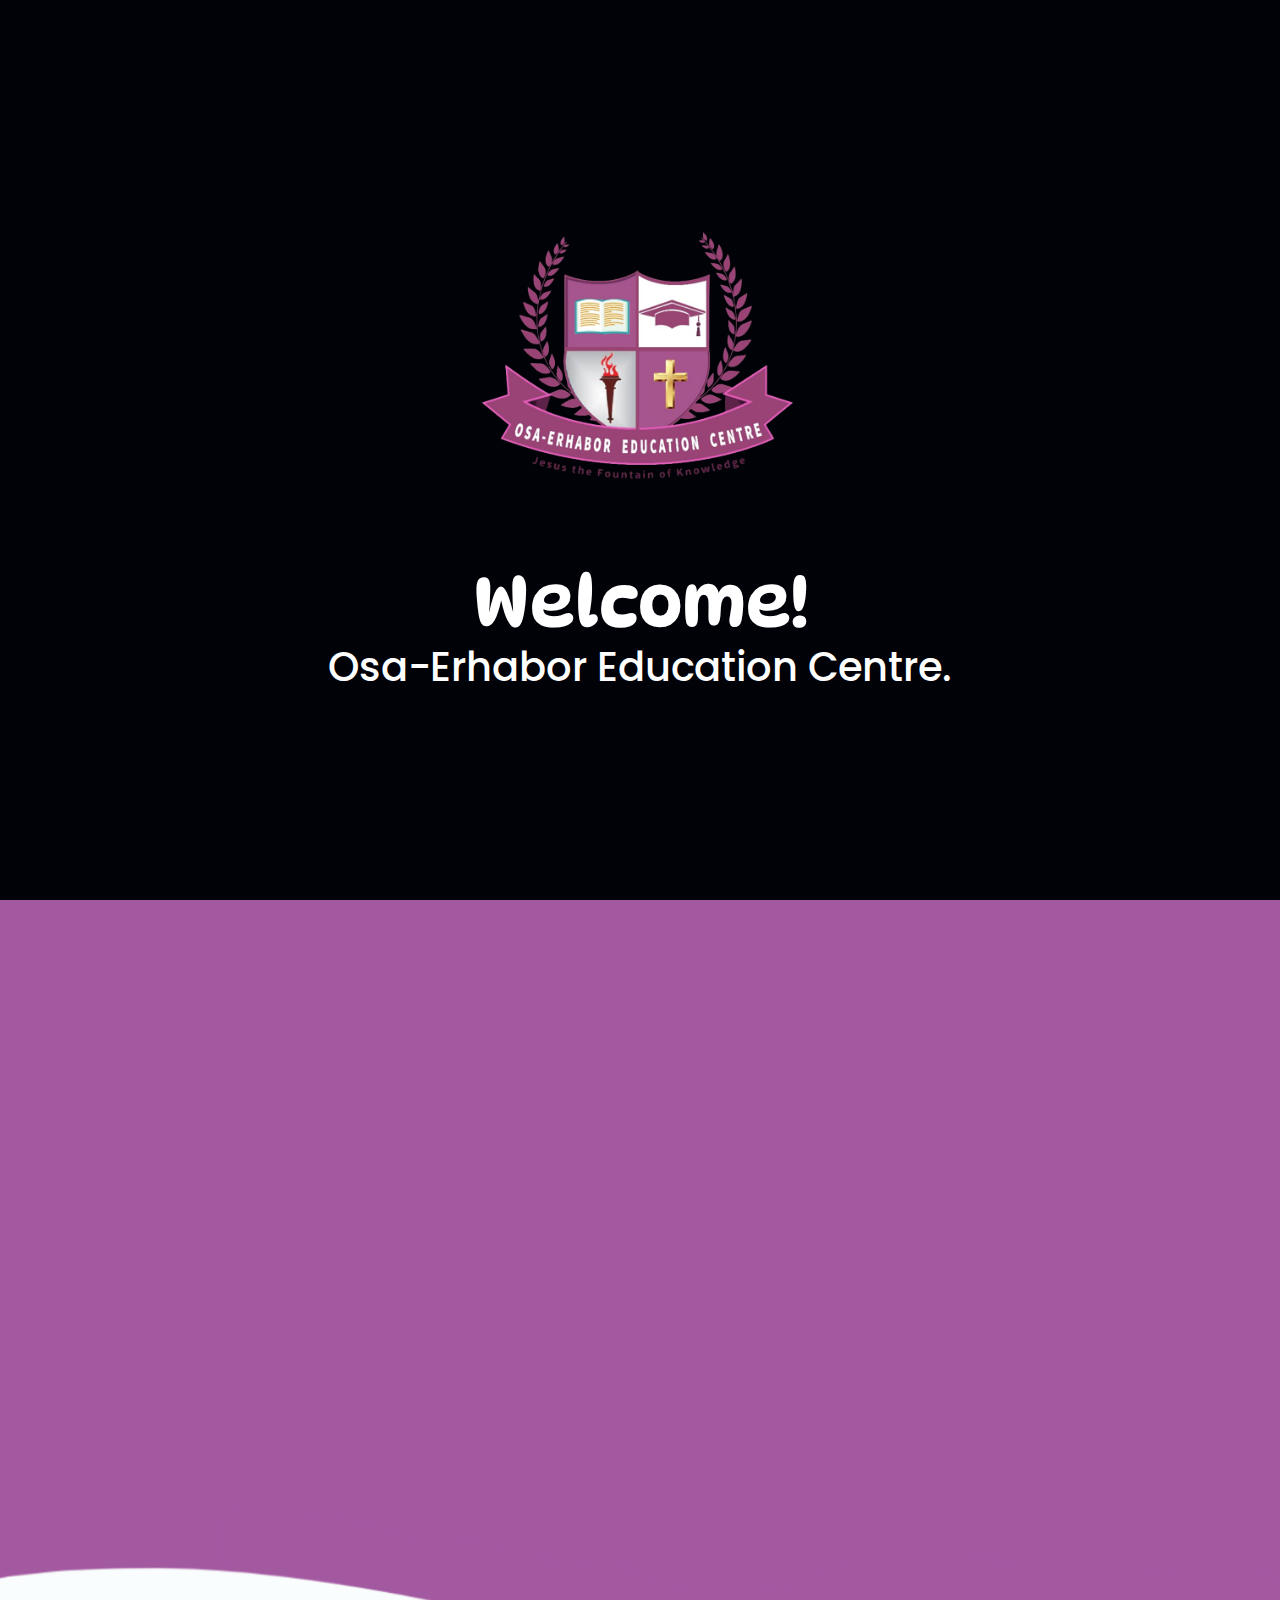
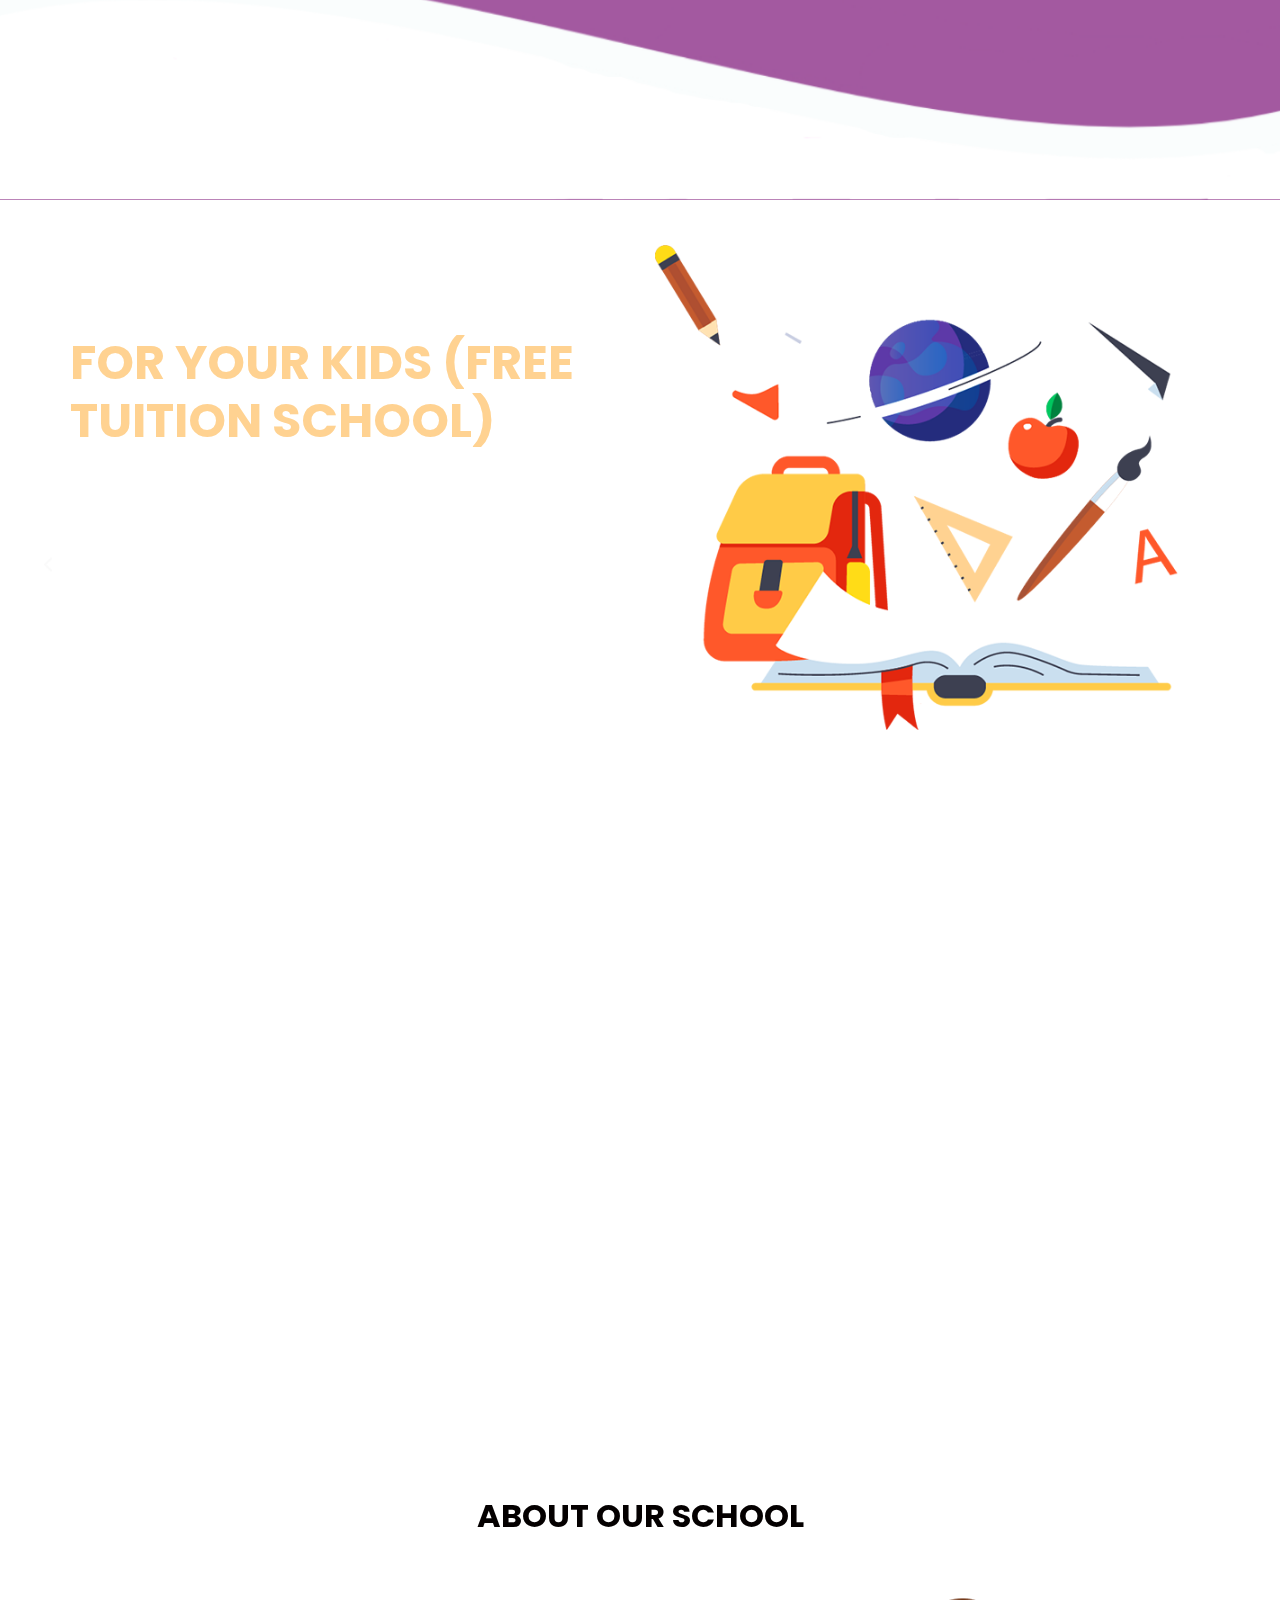
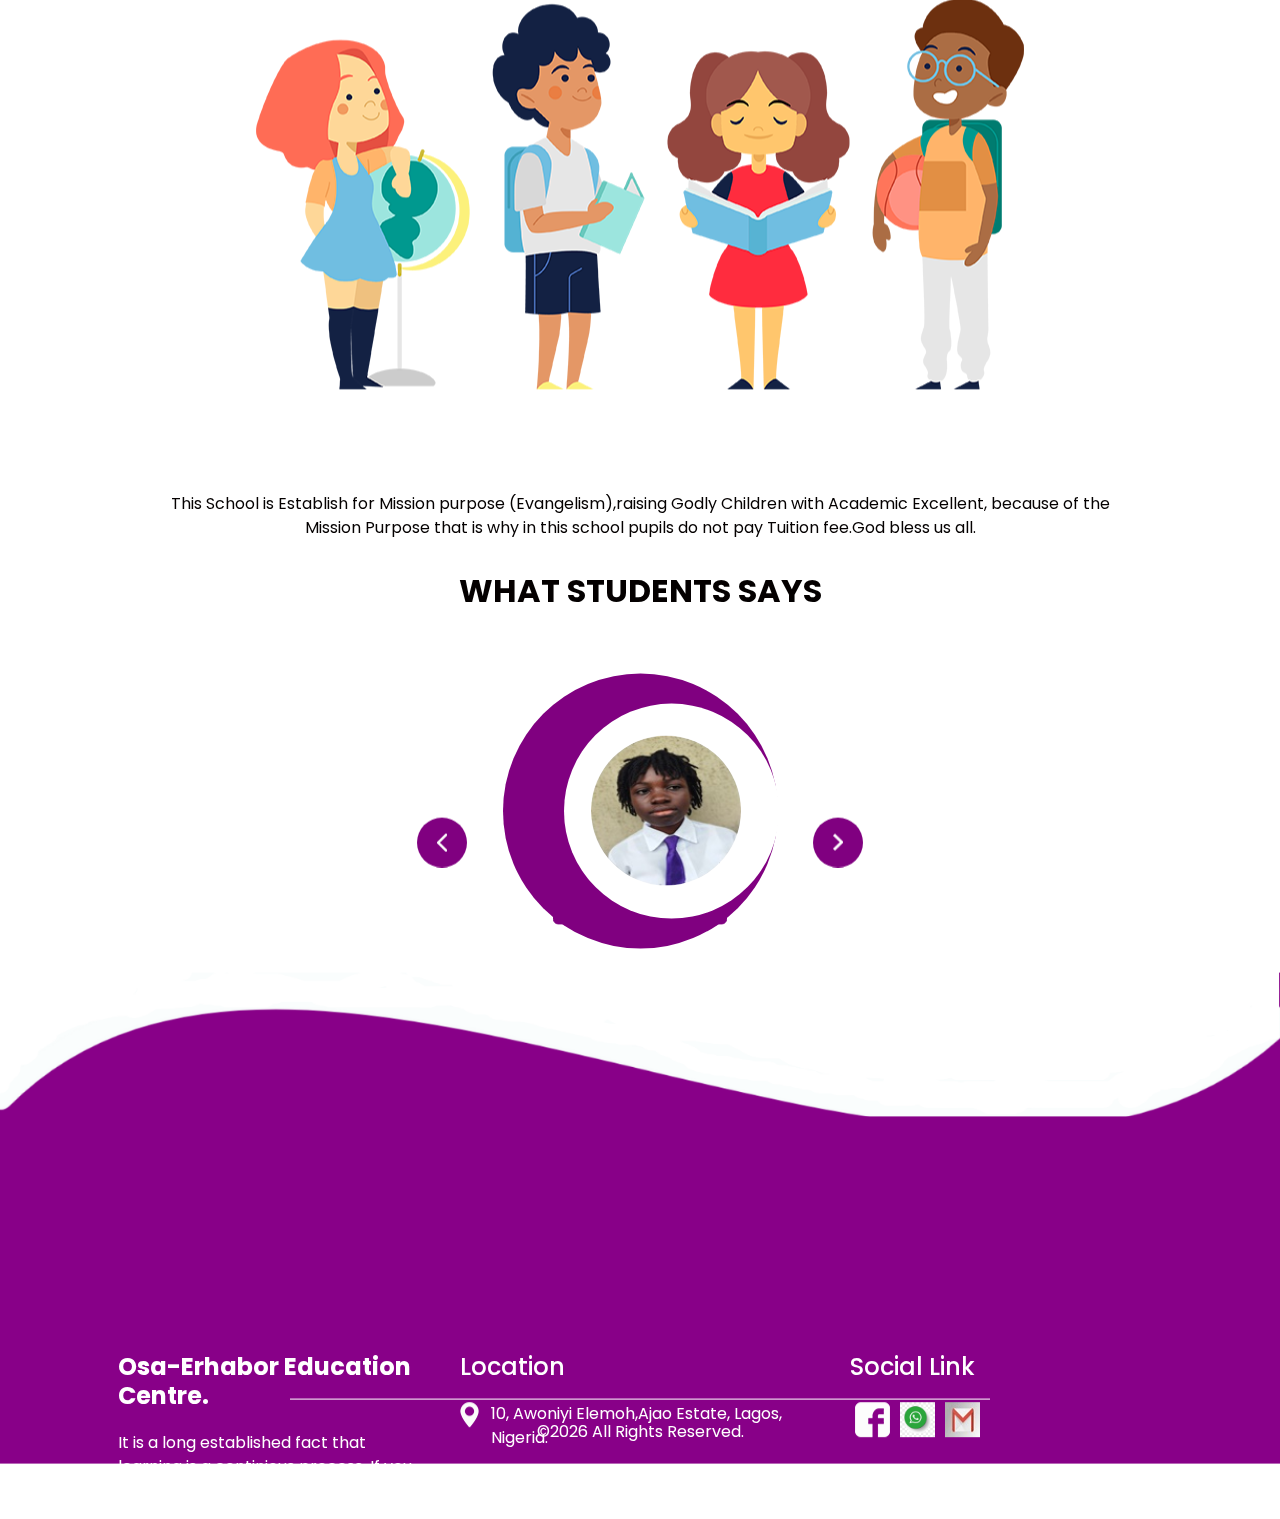
==== index.html @ 5a65264f "changed text in student section" ====
<!DOCTYPE html>
<html>

<head>
  <!-- Basic -->
  <meta charset="utf-8" />
  <meta http-equiv="X-UA-Compatible" content="IE=edge" />
  <!-- Mobile Metas -->
  <meta name="viewport" content="width=device-width, initial-scale=1, shrink-to-fit=no" />
  <!-- Site Metas -->
  <meta name="keywords" content="" />
  <meta name="description" content="" />
  <meta name="author" content="" />

  <link rel="apple-touch-icon" sizes="180x180" href="./images/favicon_io/apple-touch-icon.png">
<link rel="icon" type="image/png" sizes="32x32" href="./images/favicon_io/favicon-32x32.png">
<link rel="icon" type="image/png" sizes="16x16" href="./images/favicon_io/favicon-16x16.png">
<link rel="manifest" href="/site.webmanifest">
  <title>Osa-Erhabor Education Centre</title>

  <!-- slider stylesheet -->
  <link rel="stylesheet" type="text/css" href="https://cdnjs.cloudflare.com/ajax/libs/OwlCarousel2/2.1.3/assets/owl.carousel.min.css" />

  <!-- bootstrap core css -->
  <link rel="stylesheet" type="text/css" href="css/bootstrap.css" />

  <!-- fonts style -->
  <link href="https://fonts.googleapis.com/css?family=Baloo+Chettan|Dosis:400,600,700|Poppins:400,600,700&display=swap" rel="stylesheet" />
  <!-- Custom styles for this template -->
  <link href="css/style.css" rel="stylesheet" />
  <!-- responsive style -->
  <link href="css/responsive.css" rel="stylesheet" />
  <!-- Animate -->
  <link rel="stylesheet" href="https://unpkg.com/aos@next/dist/aos.css" />
</head>

<body>

  <div class="welcome" data-aos="slide-up" id="welcome">
    <div class="welcome-overlay"></div>
      <div class="welcome-message" id="welcome-message">
        <img src="./images/O.E.C logo-2.png" alt="">
        <h1 class="welcome-heading"><span class="greeting">Welcome!</span> <br> Osa-Erhabor Education Centre.</h1>
      </div>
  </div>

  <div class="hero_area">
    <!-- header section strats -->
    <header class="header_section">
      <div class="container-fluid" data-aos="fade-right">
        <nav class="navbar navbar-expand-lg custom_nav-container">
          <a class="navbar-brand" href="index.html">
            <span>
               <img src="./images/OEC.jpg" class="oec">
            </span>
          </a>
          <div class="custom_menu-btn">
            <button onclick="openNav()">
              <span class="s-1"> </span>
              <span class="s-2"> </span>
              <span class="s-3"> </span>
            </button>
          </div>
          <div id="myNav" class="overlay">
            <div class="overlay-content">
              <a href="index.html" class="active">Home</a>
              <a href="about.html">About</a>
            </div>
          </div>
      </div>
      </nav>
    </header>
    <!-- end header section -->
    <!-- slider section -->
    <section class=" slider_section position-relative" data-aos="slide-up">
      <div id="Customcarousel1" class="carousel slide" data-ride="carousel" >
        <div class="carousel-inner">
          <div class="carousel-item active">
            <div class="container">
              <div class="row">
                <div class="col-md-6 ">
                  <div class="detail-box">
                    <h2>
                      Best Education
                    </h2>
                    <h1>
                      For Your Kids (free tuition school) 
                    </h1>
                    <p>
                      We are rainbow in your child's cloud. Here <strong>Jesus</strong> is the fountain of knowledge.
                    </p>
                    
                  </div>
                </div>
                <div class="col-md-6">
                  <div class="img-box">
                    <img src="images/slider-img.png" alt="">
                  </div>
                </div>
              </div>
            </div>
          </div>
          <div class="carousel-item ">
            <div class="container">
              <div class="row">
                <div class="col-md-6 ">
                  <div class="detail-box">
                    <h2>
                      Best Education
                    </h2>
                    <h1>
                      For Your Kids (free tuition school)
                    </h1>
                    <p>
                      We are the best among the rest.
                    </p>
                    
                  </div>
                </div>
                <div class="col-md-6">
                  <div class="img-box">
                    <img src="images/slider-img.png" >
                  </div>
                </div>
              </div>
            </div>
          </div>
          <div class="carousel-item ">
            <div class="container">
              <div class="row">
                <div class="col-md-6 ">
                  <div class="detail-box">
                    <h2>
                      Best Education
                    </h2>
                    <h1>
                      For Your Kids (free tuition school)
                    </h1>
                    <p>
                      In O.E.C academic is excellent.
                    </p>
                   
                  </div>
                </div>
                <div class="col-md-6">
                  <div class="img-box">
                    <img src="images/slider-img.png" alt="">
                  </div>
                </div>
              </div>
            </div>
          </div>
        </div>
      </div>
      <a class="carousel-control-prev" href="#Customcarousel1" role="button" data-slide="prev">
        <span class="sr-only">Previous</span>
      </a>
      <a class="carousel-control-next" href="#Customcarousel1" role="button" data-slide="next">
        <span class="sr-only">Next</span>
      </a>
    </section>
    <!-- end slider section -->
  </div>



  <!-- about section -->

  <section class="about_section layout_padding" data-aos="slide-up">
    <div class="container">
      <div class="box">
        <div class="heading_container">
          <h2>
            <span>About Our School</span>
          </h2>
        </div>
        <div class="img-box">
          <img src="images/about-img.png" >
        </div>
        <div class="row">
          <div class="col-md-10 mx-auto">
            <p data-aos="slide-up" >
              This School is Establish for Mission purpose (Evangelism),raising Godly Children with Academic Excellent, because of the Mission Purpose that is why in this school pupils do not pay Tuition fee.God bless us all.  
            </p>
          </div>
        </div>

        <iframe width="590" height="355"  class="i" src="https://www.youtube.com/embed/ejNEt02prHM" title="YouTube video player" frameborder="0" allow="accelerometer; autoplay; clipboard-write; encrypted-media; gyroscope; picture-in-picture" allowfullscreen></iframe>

        <div class="btn-box">
          <a href="./readmore.html">
            Read More
          </a>
        </div>
      </div>
    </div>
  </section>
  <!-- end about section -->

  <!-- client section -->

  <section class="client_section layout_padding" data-aos="slide-up">
    <div class="container" >
      <div class="heading_container">
        <h2>
          What Students Says
        </h2>
      </div>
      <div id="carouselExample3Controls" class="carousel slide" data-ride="carousel" >
        <div class="carousel-inner">
          <div class="carousel-item active">
            <div class="box">
              <div class="img_container">
                <div class="img-box">
                  <div class="img_box-inner">
                    <img src="images/student-2.jpg" alt="">
                  </div>
                </div>
              </div>
              <div class="detail-box">
                <h5>
                  Shallom
                </h5>
                <h6>
                  Student
                </h6>
                <p>
                  The value that the school places on quality teachers and teaching is really great.
                </p>
              </div>
            </div>
          </div>
          <div class="carousel-item">
            <div class="box">
              <div class="img_container">
                <div class="img-box">
                  <div class="img_box-inner">
                    <img src="images/student-1.jpg" alt="">
                  </div>
                </div>
              </div>
              <div class="detail-box">
                <h5>
                  Ebenezer
                </h5>
                <h6>
                  Student
                </h6>
                <p>
                  O.E.C has a strong culture of discipline.
                </p>
              </div>
            </div>
          </div>
        
        </div>
        <a class="carousel-control-prev" href="#carouselExample3Controls" role="button" data-slide="prev">
          <span class="carousel-control-prev-icon" aria-hidden="true"></span>
          <span class="sr-only">Previous</span>
        </a>
        <a class="carousel-control-next" href="#carouselExample3Controls" role="button" data-slide="next">
          <span class="carousel-control-next-icon" aria-hidden="true"></span>
          <span class="sr-only">Next</span>
        </a>
      </div>

    </div>
  </section>


  <!-- end client section -->

  <div class="footer_bg" data-aos="slide-up">

    
    <!-- info section -->
    <section class="info_section layout_padding-top layout_padding2-bottom">
      <div class="container" data-aos="slide-up">
        <div class="row">
          <div class="col-md-6 col-lg-4">
            <div class="info_links pl-lg-5">
              <h4 class="font-weight-bold">
                Osa-Erhabor Education Centre.
              </h4>
              <p>
                It is a long established fact that learning is a continious process, If you can, You should.
              </p>
            </div>
          </div>
          <div class="col-md-6 col-lg-4">
            <div class="info_contact">
              <h4>
                Location
              </h4>
              <div>
                <img src="images/location.png" alt="" />
                <a href="https://www.google.com/maps/dir//10+Awoniyi+Elemo+St,+Ajao+Estate+102214,+Lagos/@6.5501593,3.3287544,17z/data=!4m8!4m7!1m0!1m5!1m1!1s0x103b8e0dc99f800f:0xce7639438386465c!2m2!1d3.3309431!2d6.5501593?hl=en" target="_blank" rel="noopener noreferrer">
                <p>
                  10, Awoniyi Elemoh,Ajao Estate, Lagos, Nigeria.
                </p>
                </a>
              </div>
            
            </div>
          </div>

          <div class="col-md-6 col-lg-4">
            <div class="info_social">
              <h4>
                Social Link
              </h4>
              <div class="social_container">
                <div >
                  <a href="https://web.facebook.com/osaerhaboreducationcentre/about/?ref=page_internal" >
                    <img src="images/facebook-logo.png" alt="" class="fb-link"/>
                  </a>
                </div>

                <div >
                  <a href= "https://api.whatsapp.com/send?phone=2349017635759&app=facebook&entry_point=page_cta&fbclid=IwAR3Fii8gZCuCyAdrRxIjAv3ydqSWE0YpU99MAK8-2ljeksR3A65_AUEFVEc" >
                    <img src="images/Originals/whatsapp-icon.jpg" alt="" class="fb-link"/>
                  </a>
                </div>

                <div >
                  <a href="mailto:osaerhaboreducation@gmail.com">
                    <img src="images/emails.jpg" alt="" class="fb-link"/>
                  </a>
                </div>
              
              </div>
            </div>
          </div>
         
        </div>
      </div>
    </section>

    <!-- end info_section -->

    <!-- footer section -->
    <section class="container-fluid footer_section ">
      <div class="tow">
        <div class="col-lg-7 col-md-9 mx-auto">
          <p>
            &copy;<span id="year"></span> All Rights Reserved. 
          </p>
        </div>
      </div>
    </section>
    <!-- footer section -->

  </div>

  <script type="text/javascript" src="js/jquery-3.4.1.min.js"></script>
  <script type="text/javascript" src="js/bootstrap.js"></script>
  <script src="https://unpkg.com/aos@next/dist/aos.js"></script>
  <script>
    AOS.init({
      duration:3000,
      delay:50,
      throttleDelay: 99
    });
  </script>
<script>
  function openNav() {
    document.getElementById("myNav").classList.toggle("menu_width");
    document
      .querySelector(".custom_menu-btn")
      .classList.toggle("menu_btn-style");
  }

</script>

</body>

</html>
---- css/style.css ----
@import url('https://fonts.googleapis.com/css2?family=DynaPuff&display=swap');
body {
  font-family: "Poppins", sans-serif;
  color: #040000;
  background-color: #ffffff;
}

.welcome{
text-align: center;
justify-content: center;
color: #ffffff;
background-color: #000422;
background-size: cover;
background-position: center center;
 height: 100vh;
background-repeat: no-repeat;
background-image: url("https://static5.depositphotos.com/1037987/476/i/600/depositphotos_4761206-stock-photo-high-school-students-answering-question.jpg");
display: flex;
  flex-direction: column;
}
.welcome-overlay{
  background-color: transparent;
  background-image: linear-gradient(360deg, #010202 100%, #000000 79%);
  opacity: 0.81;
  transition: background 0.3s, border-radius 0.3s, opacity 0.3s;
  height: 100%;
  width: 100%;
  position: absolute;
  top: 0;
  left: 0;
  
}

.welcome-message img{
  width: 500px;
  position: relative;
  border-radius: 50%;
}

.greeting{
  font-size: 70px;
  font-family: 'DynaPuff', cursive;
}

.welcome-message h1{
  position: relative;
}

.readmore{
  background-image: url(../images/O.E.C\ logo-2.png);
  background-repeat: no-repeat;
  background-size: cover;
  color: white;
}

.readmore .container{
  background-color: transparent;
  background-image: linear-gradient(360deg, #010202 100%, #000000 79%);
  opacity: 0.81;
  transition: background 0.3s, border-radius 0.3s, opacity 0.3s;
  position: relative;
  height: 100%;
  width: 100%;
  padding: 15px 15px;
}

.layout_padding {
  padding-top: 90px;
  padding-bottom: 90px;
}

.layout_padding2 {
  padding-top: 45px;
  padding-bottom: 45px;
}

.layout_padding2-top {
  padding-top: 45px;
}

.layout_padding2-bottom {
  padding-bottom: 45px;
}

.layout_padding-top {
  padding-top: 90px;
}

.layout_padding-bottom {
  padding-bottom: 90px;
}

.heading_container {
  display: -webkit-box;
  display: -ms-flexbox;
  display: flex;
  -webkit-box-pack: center;
      -ms-flex-pack: center;
          justify-content: center;
  text-align: center;
}

.heading_container h2 {
  font-weight: bold;
  text-transform: uppercase;
}

/*header section*/
.hero_area {
  height: 100vh;
  display: -webkit-box;
  display: -ms-flexbox;
  display: flex;
  -webkit-box-orient: vertical;
  -webkit-box-direction: normal;
      -ms-flex-direction: column;
          flex-direction: column;
          background-image: url(../images/hero.png);
          background-size: cover;
          background-position: center center;
}

.sub_page .hero_area {
  height: auto;
  background-size: cover;
  background-position: center;
}

.header_section .nav_container {
  margin: 0 auto;
}
.card{
  height: 300px;
  border-top-left-radius: 150px;
}
.oec{
  width: 150px;
  height: 130px;
  border-radius: 50%;
}

.slider-2{
  border-radius: 30%;
}

.custom_nav-container.navbar-expand-lg .navbar-nav {
  width: 95%;
  margin-right: auto;
}

.custom_nav-container.navbar-expand-lg .navbar-nav .nav-item {
  -webkit-box-flex: 1;
      -ms-flex: 1;
          flex: 1;
}

.custom_nav-container.navbar-expand-lg .navbar-nav .nav-item .nav-link {
  padding: 0px 25px;
  color: #fefeff;
  text-align: center;
}

.custom_nav-container.navbar-expand-lg .navbar-nav .nav-item .nav-link img {
  width: 22px;
  margin-right: 15px;
}

.custom_menu-btn {
  z-index: 9;
  position: absolute;
  right: 0;
  top: 14px;
}

.custom_menu-btn button {
  margin-top: 10px;
  outline: none;
  border: none;
  background-color: transparent;
  border-radius: 100%;
  display: -webkit-box;
  display: -ms-flexbox;
  display: flex;
  padding: 0 12.5px;
  -webkit-box-orient: vertical;
  -webkit-box-direction: normal;
      -ms-flex-direction: column;
          flex-direction: column;
  -webkit-box-pack: center;
      -ms-flex-pack: center;
          justify-content: center;
  -webkit-box-align: end;
      -ms-flex-align: end;
          align-items: flex-end;
}

.custom_menu-btn button span {
  display: block;
  width: 35px;
  height: 3.5px;
  background-color: #ffffff;
  margin: 3px 0;
  -webkit-transition: all 0.3s;
  transition: all 0.3s;
  border-radius: 5px;
}

.custom_menu-btn .s-2 {
  -webkit-transition: all 0.1s;
  transition: all 0.1s;
}

.menu_btn-style {
  position: fixed;
  right: 15px;
  top: 14px;
}

.menu_btn-style button .s-1 {
  -webkit-transform: rotate(45deg) translate(7px, 7px);
          transform: rotate(45deg) translate(7px, 7px);
}

.menu_btn-style button .s-2 {
  -webkit-transform: translateX(100px);
          transform: translateX(100px);
}

.menu_btn-style button .s-3 {
  -webkit-transform: rotate(-45deg) translate(6px, -6px);
          transform: rotate(-45deg) translate(6px, -6px);
}

.overlay {
  height: 100%;
  width: 0;
  position: fixed;
  z-index: 1;
  top: 0;
  left: 0;
  background-image: linear-gradient(360deg, #010202 100%, #000000 79%);
  opacity: 0.81;
  overflow-x: hidden;
  -webkit-transition: 0.5s;
  transition: 0.5s;
}

.overlay a:hover{
  color: purple;
}

.overlay .closebtn {
  position: absolute;
  top: 0;
  right: 30px;
  font-size: 60px;
}

.overlay a {
  padding: 0px;
  text-decoration: none;
  font-size: 22px;
  color: #f1f1f1;
  display: block;
  -webkit-transition: 0.3s;
  transition: 0.3s;
  text-transform: uppercase;
  margin: 5px 0;
}

.overlay-content {
  position: relative;
  top: 25%;
  width: 100%;
  text-align: center;
  margin-top: 30px;
}

.menu_width {
  width: 100%;
}

a,
a:hover,
a:focus {
  text-decoration: none;
}

a:hover,
a:focus {
  color: initial;
}

.btn,
.btn:focus {
  outline: none !important;
  -webkit-box-shadow: none;
          box-shadow: none;
}

.custom_nav-container .nav_search-btn {
  background-image: url(../images/search-icon.png);
  background-size: 18px;
  background-repeat: no-repeat;
  width: 35px;
  height: 35px;
  padding: 0;
  border: none;
  margin: 0 40px 0 15px;
  background-position: center;
}

.navbar-brand span {
  font-size: 24px;
  font-weight: bold;
  color: #ffffff;
  text-transform: uppercase;
}

.custom_nav-container {
  z-index: 99999;
  padding: 15px 0;
}

.custom_nav-container .navbar-toggler {
  outline: none;
}

.custom_nav-container .navbar-toggler .navbar-toggler-icon {
  background-size: 55px;
}

/*end header section*/
/* slider section */
.slider_section {
  -webkit-box-flex: 1;
      -ms-flex: 1;
          flex: 1;
  display: -webkit-box;
  display: -ms-flexbox;
  display: flex;
  -webkit-box-pack: center;
      -ms-flex-pack: center;
          justify-content: center;
  color: #ffffff;
  padding-top: 45px;
}

.slider_section #carouselExampleIndicators {
  width: 100%;
}

.slider_section .row {
  -webkit-box-align: center;
      -ms-flex-align: center;
          align-items: center;
}

.slider_section .detail-box {
  margin-bottom: 45px;
  margin-bottom: 25px;

}

.slider_section .detail-box h2 {
  text-transform: uppercase;
  margin-top: -150px;
  
}

.slider_section .detail-box h1 {
  font-size: 3rem;
  font-weight: bold;
  color: #ffd291;
  text-transform: uppercase;
}

.slider_section .detail-box p {
  margin-top: 15px;
}

.slider_section .detail-box a {
  display: inline-block;
  padding: 10px 40px;
  background-color: transparent;
  color: #ffffff;
  border: 2px solid #ffffff;
  border-radius: 5px;
  text-transform: uppercase;
  margin-top: 20px;
}

.slider_section .detail-box a:hover {
  background-color: purple;
  color: white;
  border: 2px solid purple;
}

.slider_section .img-box img {
  width: 100%;
}

.slider_section .carousel-control-prev,
.slider_section .carousel-control-next {
  position: absolute;
  top: 50%;
  width: 45px;
  height: 45px;
  border: none;
  opacity: 1;
  background-repeat: no-repeat;
  background-size: 8px;
  background-position: center;
  background-color: #fa945c;
  border-radius: 5px;
}

.slider_section .carousel-control-prev {
  left: 25px;
  background-image: url(../images/prev.png);
  -webkit-transform: translateY(-50%);
          transform: translateY(-50%);
  background-color: transparent;
}

.slider_section .carousel-control-next {
  right: 25px;
  background-image: url(../images/next.png);
  -webkit-transform: translateY(-50%);
          transform: translateY(-50%);
  background-color: transparent;
}

.slider_section .number_box {
  width: 50px;
  position: absolute;
  left: 25px;
  top: 50%;
  display: -webkit-box;
  display: -ms-flexbox;
  display: flex;
  -webkit-box-orient: vertical;
  -webkit-box-direction: normal;
      -ms-flex-direction: column;
          flex-direction: column;
  -webkit-box-align: center;
      -ms-flex-align: center;
          align-items: center;
  color: #fa945c;
  -webkit-transform: translateY(-50%);
          transform: translateY(-50%);
}

.slider_section .number_box hr {
  border: none;
  width: 1px;
  height: 200px;
  background-color: #fa945c;
  margin: 2rem 0;
}

/* end slider section */
.about_section{
  animation-delay: 2s;
}


.about_section .box {
  display: -webkit-box;
  display: -ms-flexbox;
  display: flex;
  -webkit-box-orient: vertical;
  -webkit-box-direction: normal;
      -ms-flex-direction: column;
          flex-direction: column;
  -webkit-box-align: center;
      -ms-flex-align: center;
          align-items: center;
  text-align: center;
}

.about_section .box .img-box {
  margin: 55px 0;
}

.about_section .box .img-box img {
  max-width: 100%;
}

.about_section .box .btn-box {
  display: -webkit-box;
  display: -ms-flexbox;
  display: flex;
  -webkit-box-pack: center;
      -ms-flex-pack: center;
          justify-content: center;
}

.about_section .box .btn-box a {
  display: inline-block;
  padding: 10px 40px;
  background-color: purple;
  border: 1px solid purple;
  border-radius: 5px;
  color: #ffffff;
  text-transform: uppercase;
  margin-top: 15px;
}

.about_section .box .btn-box a:hover {
  background-color: transparent;
  color: purple;
}


.client_section .heading_container {
  -webkit-box-pack: center;
      -ms-flex-pack: center;
          justify-content: center;
}

.client_section .heading_container h2::before {
  left: 50%;
  -webkit-transform: translateX(-50%);
          transform: translateX(-50%);
}

.client_section .box {
  display: -webkit-box;
  display: -ms-flexbox;
  display: flex;
  -webkit-box-orient: vertical;
  -webkit-box-direction: normal;
      -ms-flex-direction: column;
          flex-direction: column;
  -webkit-box-align: center;
      -ms-flex-align: center;
          align-items: center;
  text-align: center;
  margin-top: 55px;
}

.client_section .box .img_container {
  width: 275px;
  height: 275px;
  border-radius: 100%;
  display: -webkit-box;
  display: -ms-flexbox;
  display: flex;
  -webkit-box-pack: end;
      -ms-flex-pack: end;
          justify-content: flex-end;
  -webkit-box-align: center;
      -ms-flex-align: center;
          align-items: center;
  background-color: purple;
}

.client_section .box .img_container .img-box {
  width: 215px;
  height: 215px;
  border-radius: 100%;
  display: -webkit-box;
  display: -ms-flexbox;
  display: flex;
  -webkit-box-pack: center;
      -ms-flex-pack: center;
          justify-content: center;
  -webkit-box-align: center;
      -ms-flex-align: center;
          align-items: center;
  background-color: #ffffff;
  margin-right: -1px;
}

.client_section .box .img_container .img-box .img_box-inner {
  width: 150px;
  height: 150px;
  border-radius: 100%;
  display: -webkit-box;
  display: -ms-flexbox;
  display: flex;
  -webkit-box-pack: center;
      -ms-flex-pack: center;
          justify-content: center;
  -webkit-box-align: center;
      -ms-flex-align: center;
          align-items: center;
  overflow: hidden;
  margin-right: 10px;
}

.client_section .box .img_container .img-box .img_box-inner img {
  width: 100%;
}

.client_section .box .detail-box {
  margin-top: 25px;
}

.client_section .box .detail-box h5 {
  font-size: 16px;
  font-weight: 600;
}

.client_section .box .detail-box h6 {
  font-size: 15px;
  color: #999998;
}

.client_section .carousel-control-prev,
.client_section .carousel-control-next {
  opacity: 1;
  width: auto;
  margin: 0 5px;
}

.client_section .carousel-control-prev {
  left: 30%;
}

.client_section .carousel-control-next {
  right: 30%;
}

.client_section .carousel-control-prev-icon,
.client_section .carousel-control-next-icon {
  width: 50px;
  height: 50px;
  opacity: 1;
  border-radius: 100%;
  background-size: 10px;
  background-color: purple;
}

.client_section .carousel-control-prev-icon:hover,
.client_section .carousel-control-next-icon:hover {
  background-color: whitesmoke;
}

.client_section .carousel-control-prev-icon {
  background-image: url(../images/prev.png);
}

.client_section .carousel-control-next-icon {
  background-image: url(../images/next.png);
}

.footer_bg {
  background-image: url(../images/footer.png);
  background-size: cover;
  background-position: top;
  padding-top: 125px;
}

.contact_section {
  color: #fff;
  background-size: cover;
  background-repeat: no-repeat;
}

.contact_section .row {
  -webkit-box-align: center;
      -ms-flex-align: center;
          align-items: center;
}

.contact_section h2 {
  margin-bottom: 45px;
  font-weight: bold;
}

.contact_section input {
  width: 100%;
  border: none;
  height: 50px;
  border-radius: 5px;
  margin-bottom: 25px;
  padding-left: 25px;
  background-color: #fef2ec;
  outline: none;
  color: #101010;
}

.contact_section input::-webkit-input-placeholder {
  color: #131313;
}

.contact_section input:-ms-input-placeholder {
  color: #131313;
}

.contact_section input::-ms-input-placeholder {
  color: #131313;
}

.contact_section input::placeholder {
  color: #131313;
}

.contact_section input.message-box {
  height: 145px;
}

.contact_section button {
  outline: none;
  display: inline-block;
  padding: 10px 65px;
  background-color: transparent;
  color: #ffffff;
  border: 1px solid #ffffff;
  border-radius: 5px;
  text-transform: uppercase;
  margin: auto;
}

.contact_section button:hover {
  background-color: #ffffff;
  color: #000000;
}

.info_section {
  color: #ffffff;
}

.info_section h4 {
  margin-bottom: 20px;
}

.info_form input {
  width: 100%;
  border: none;
  height: 45px;
  margin-bottom: 25px;
  padding-left: 25px;
  background-color: #eaeaea;
  outline: none;
  color: #101010;
}

.info_form button {
  padding: 7px 35px;
  outline: none;
  border: none;
  border-radius: 5px;
  background-color: #d83415;
  color: #fff;
  text-transform: uppercase;
}

.info_social .social_container {
  display: -webkit-box;
  display: -ms-flexbox;
  display: flex;
}

.info_social .social_container a {
  margin: 0 5px;
}

.info_social .social_container a img {
  width: 35px;
}

.info_contact a:focus{
  color: white;
}

.info_contact > div {
  display: -webkit-box;
  display: -ms-flexbox;
  display: flex;
  -webkit-box-align: start;
      -ms-flex-align: start;
          align-items: flex-start;
}

.info_contact > div img {
  width: 20px;
  height: auto;
  margin-right: 12px;
}

/* footer section*/
.footer_section .img-box {
  display: -webkit-box;
  display: -ms-flexbox;
  display: flex;
  -webkit-box-pack: center;
      -ms-flex-pack: center;
          justify-content: center;
}

.footer_section .img-box img {
  max-width: 100%;
}

.footer_section p {
  border-top: 1px solid #ffffff;
  padding: 20px 0;
  margin: 0;
  text-align: center;
  color: #ffffff;
}

.footer_section a {
  color: #ffffff;
}

a{
  color: #ffffff;
  text-decoration: none;
}

a:hover{
  color: white;
}

/* end footer section*/
---- css/responsive.css ----
@media (max-width: 1400px) {}

@media (max-width:1024px){
    .welcome-message{
        max-width: 1024px;
    }
}

@media (max-width: 1120px) {
    .hero_area {
        height: auto;
    }

    .slider_section {
        padding-bottom: 90px;
    }

    .client_section .carousel-control-prev {
        left: 15%;
    }

    .client_section .carousel-control-next {
        right: 15%;
    }
}

@media (max-width: 992px) and (orientation : landscape){
    .readmore{
        background-size: 950px 1000px;
        background-position: center center ;
      }

      .welcome-message img{
        width: 300px;
      }

      .welcome-message h1{
        font-size: 30px;
      }

      .slider_section .carousel-control-prev,
      .slider_section .carousel-control-next {
          display: none;
      }

      .slider_section .img-box img {
        width: 90%;
      }

      .slider_section .detail-box h2 {
        text-transform: uppercase;
        margin-top: 5px;
        
      }
      
      .slider_section .detail-box h1 {
        font-size: 1.5rem;
        font-weight: bold;
        color: #ffd291;
        text-transform: uppercase;
      }
      
      .slider_section .detail-box p {
        padding-bottom: 50px;
        font-size: 20px;
      }
}

@media (max-width: 992px) {
    .info_section .row>div {
        margin-bottom: 25px;
    }
}

@media (max-width: 768px) {


    .slider_section .detail-box {
        text-align: center;
    }

    .slider_section .carousel-control-prev {
        top: 37%;
        left: calc(50% - 50px);
        transform: none;
    }

    .slider_section .carousel-control-next {
        top: 37%;
        right: calc(50% - 50px);
        transform: none;
    }

    .slider_section .detail-box {
        margin-bottom: 75px;
    }

    .client_section .carousel-control-prev {
        left: 0;
    }

    .client_section .carousel-control-next {
        right: 0;
    }

    .info_section .row>div {
        display: flex;
        flex-direction: column;
        align-items: center;
        text-align: center;

    }

    .info_section .info_contact {
        display: flex;
        flex-direction: column;
        align-items: center;
    }
}

@media (max-width: 576px) {


    .slider_section .carousel-control-prev,
    .slider_section .carousel-control-next {
        display: none;
    }

    .slider_section .detail-box,
    .slider_section .img-box {
        margin-bottom: 45px;
    }

}

@media (max-width: 480px) {

    .client_section .carousel-control-prev,
    .client_section .carousel-control-next {
        display: none;
    }


    .i{
        width: 350px;
    }

    .slider_section .detail-box h2 {
        text-transform: uppercase;
        margin-top: 30px;
        font-family:  Arial, sans-serif;

      }

      .slider_section .detail-box p{
        font-size: 20px;
      }

      .welcome-background{
        width: 100vw;
        height: 100vh;
      }

      .welcome-message img{
        width: 360px;
      }

      .greeting{
        font-size: 50px;
        font-weight: lighter;
        font-style: italic;
      }

      .welcome-message h1{
        font-size: 25px;
      }

      .hero_area{
        padding-bottom: 50px;
      }

      .readmore h1{
        font-size: 30px;
      }

      .readmore{
        background-size: 650px 700px;
        background-position: center center ;
      }
}

@media (max-width: 400px) {}

@media (max-width: 360px) {}

@media (min-width: 1200px) {
    .container {
        max-width: 1170px;
    }

}
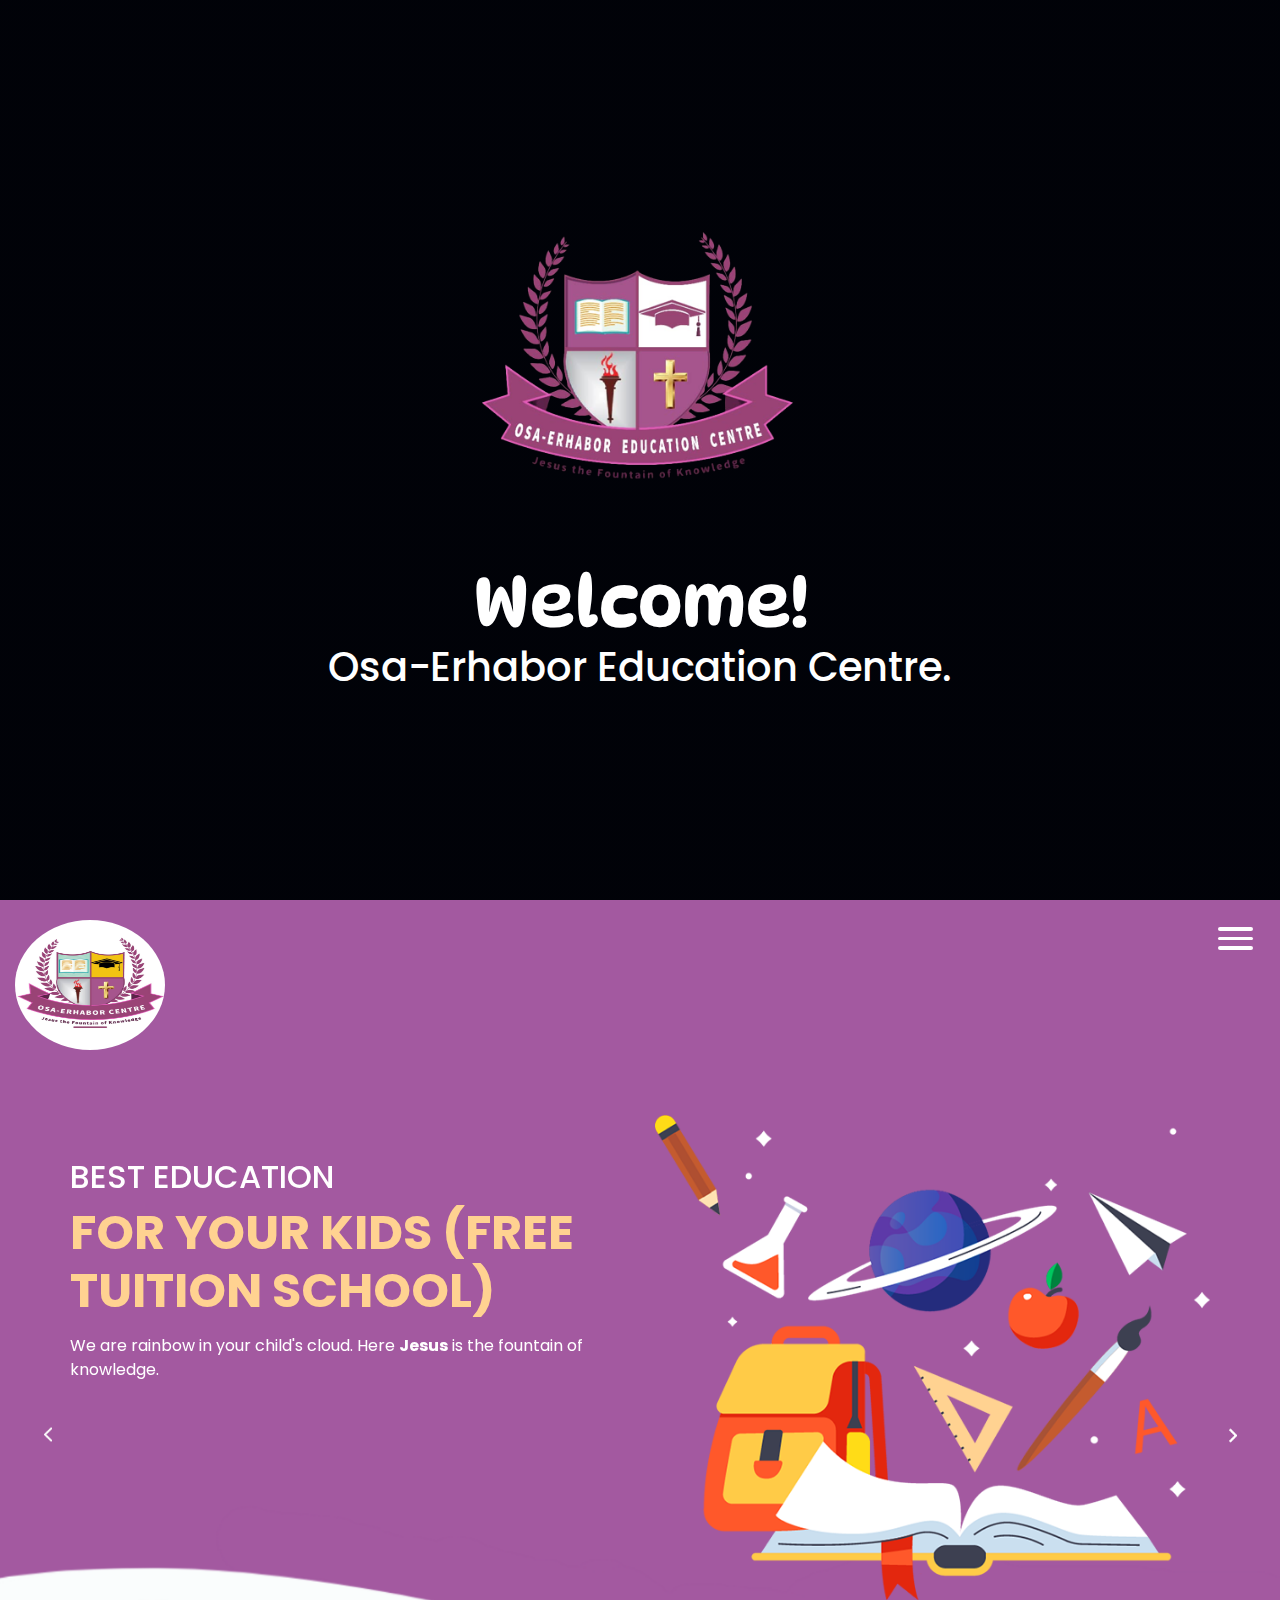
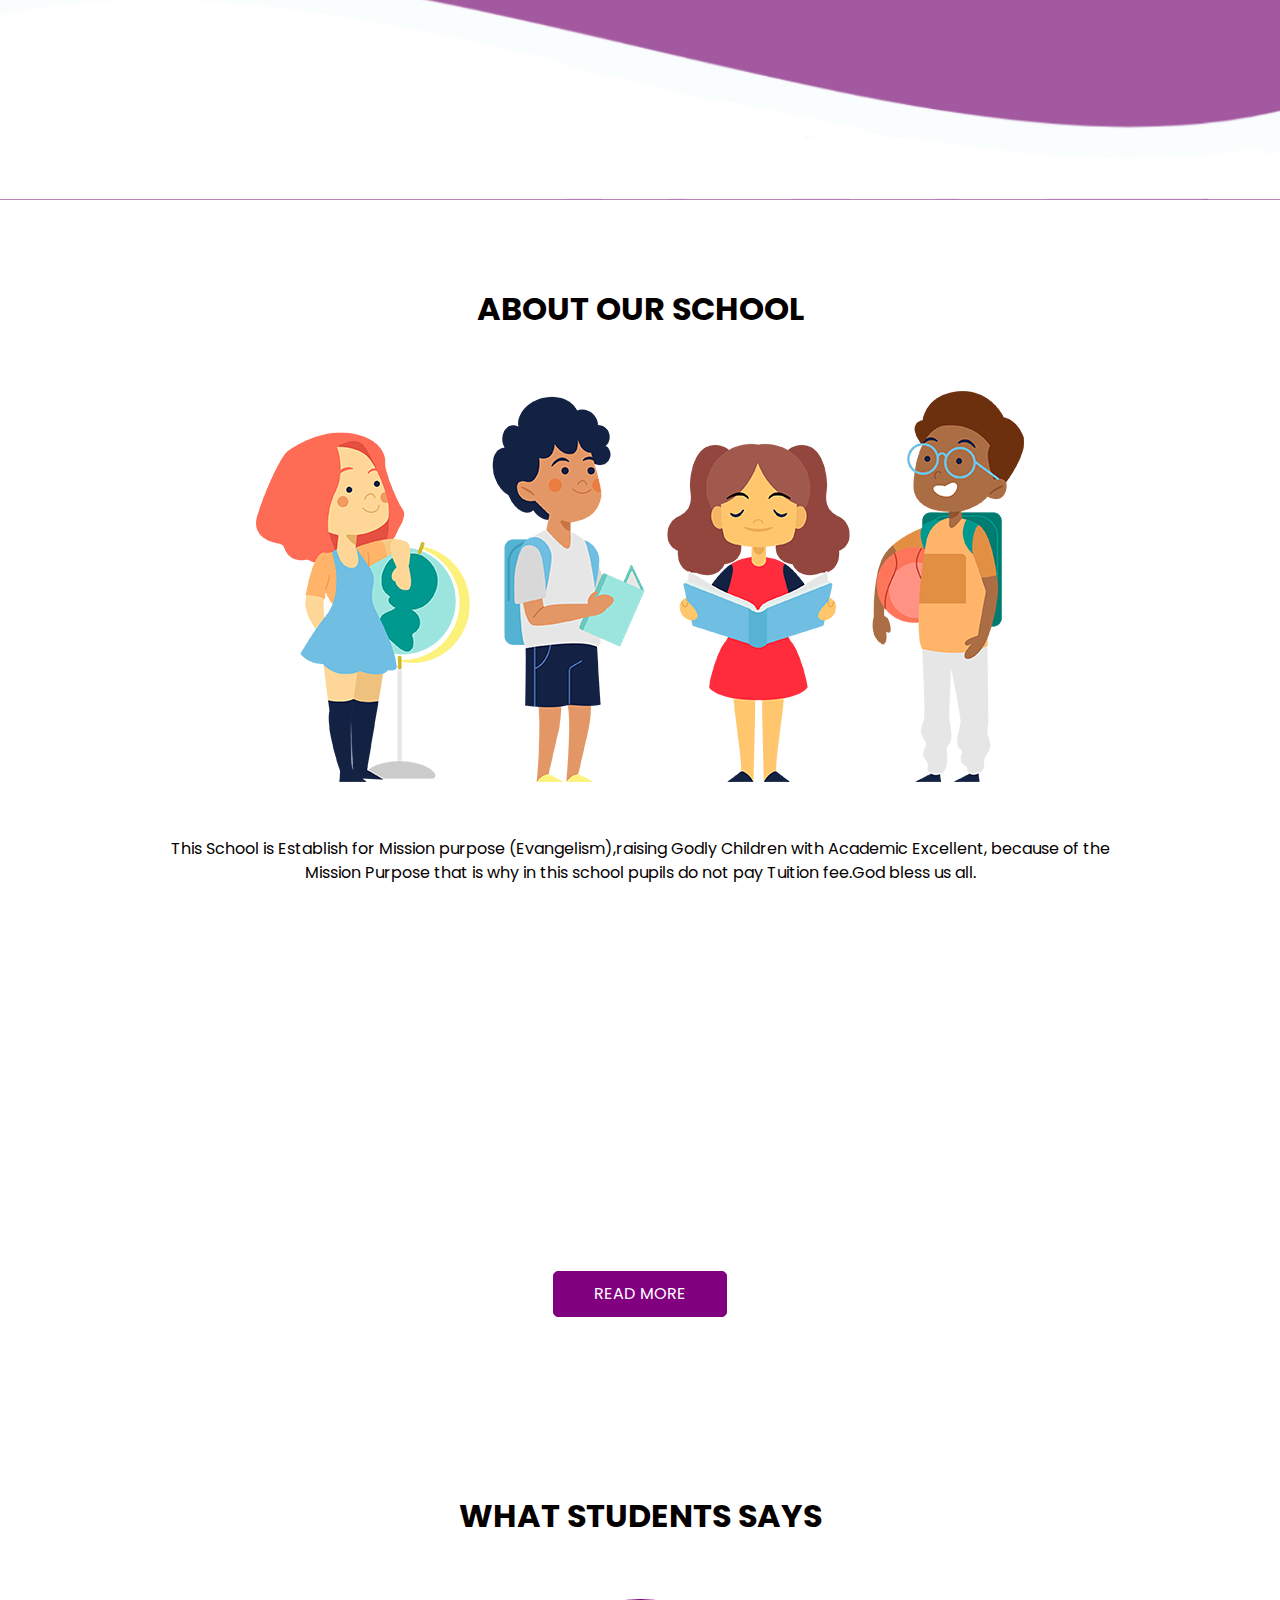
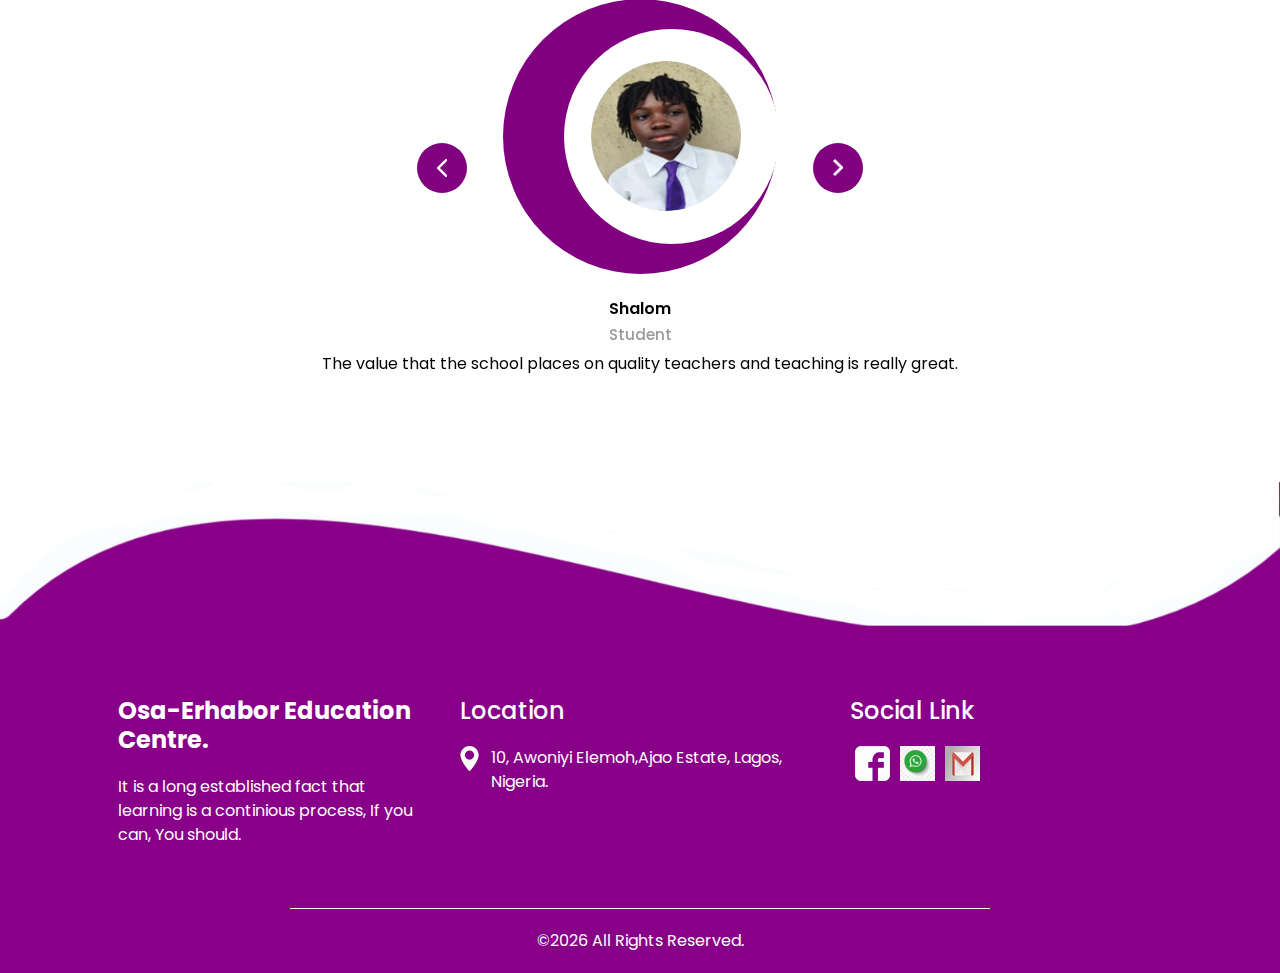
==== commit 5a8b4a3a: "edited the animation" ====
--- a/index.html
+++ b/index.html
@@ -34,9 +34,9 @@
   <link rel="stylesheet" href="https://unpkg.com/aos@next/dist/aos.css" />
 </head>
 
-<body>
-
-  <div class="welcome" data-aos="slide-up" id="welcome">
+<body >
+
+  <div class="welcome" id="welcome" data-aos="slide-up">
     <div class="welcome-overlay"></div>
       <div class="welcome-message" id="welcome-message">
         <img src="./images/O.E.C logo-2.png" alt="">
@@ -47,7 +47,7 @@
   <div class="hero_area">
     <!-- header section strats -->
     <header class="header_section">
-      <div class="container-fluid" data-aos="fade-right">
+      <div class="container-fluid">
         <nav class="navbar navbar-expand-lg custom_nav-container">
           <a class="navbar-brand" href="index.html">
             <span>
@@ -72,7 +72,7 @@
     </header>
     <!-- end header section -->
     <!-- slider section -->
-    <section class=" slider_section position-relative" data-aos="slide-up">
+    <section class=" slider_section position-relative">
       <div id="Customcarousel1" class="carousel slide" data-ride="carousel" >
         <div class="carousel-inner">
           <div class="carousel-item active">
@@ -166,7 +166,7 @@
 
   <!-- about section -->
 
-  <section class="about_section layout_padding" data-aos="slide-up">
+  <section class="about_section layout_padding">
     <div class="container">
       <div class="box">
         <div class="heading_container">
@@ -179,7 +179,7 @@
         </div>
         <div class="row">
           <div class="col-md-10 mx-auto">
-            <p data-aos="slide-up" >
+            <p>
               This School is Establish for Mission purpose (Evangelism),raising Godly Children with Academic Excellent, because of the Mission Purpose that is why in this school pupils do not pay Tuition fee.God bless us all.  
             </p>
           </div>
@@ -199,7 +199,7 @@
 
   <!-- client section -->
 
-  <section class="client_section layout_padding" data-aos="slide-up">
+  <section class="client_section layout_padding" >
     <div class="container" >
       <div class="heading_container">
         <h2>
@@ -208,6 +208,29 @@
       </div>
       <div id="carouselExample3Controls" class="carousel slide" data-ride="carousel" >
         <div class="carousel-inner">
+
+          <div class="carousel-item">
+            <div class="box">
+              <div class="img_container">
+                <div class="img-box">
+                  <div class="img_box-inner">
+                    <img src="images/student-3.jpg" alt="">
+                  </div>
+                </div>
+              </div>
+              <div class="detail-box">
+                <h5>
+                  Micheal
+                </h5>
+                <h6>
+                  Student
+                </h6>
+                <p>
+                 I love my school because since her inception in 2019 it has credibly produced high calibre of Students academically, morally and otherwise.
+                </p>
+              </div>
+            </div>
+          </div>
           <div class="carousel-item active">
             <div class="box">
               <div class="img_container">
@@ -219,7 +242,7 @@
               </div>
               <div class="detail-box">
                 <h5>
-                  Shallom
+                  Shalom
                 </h5>
                 <h6>
                   Student
@@ -270,12 +293,12 @@
 
   <!-- end client section -->
 
-  <div class="footer_bg" data-aos="slide-up">
+  <div class="footer_bg">
 
     
     <!-- info section -->
     <section class="info_section layout_padding-top layout_padding2-bottom">
-      <div class="container" data-aos="slide-up">
+      <div class="container">
         <div class="row">
           <div class="col-md-6 col-lg-4">
             <div class="info_links pl-lg-5">
@@ -351,6 +374,7 @@
     <!-- footer section -->
 
   </div>
+
 
   <script type="text/javascript" src="js/jquery-3.4.1.min.js"></script>
   <script type="text/javascript" src="js/bootstrap.js"></script>
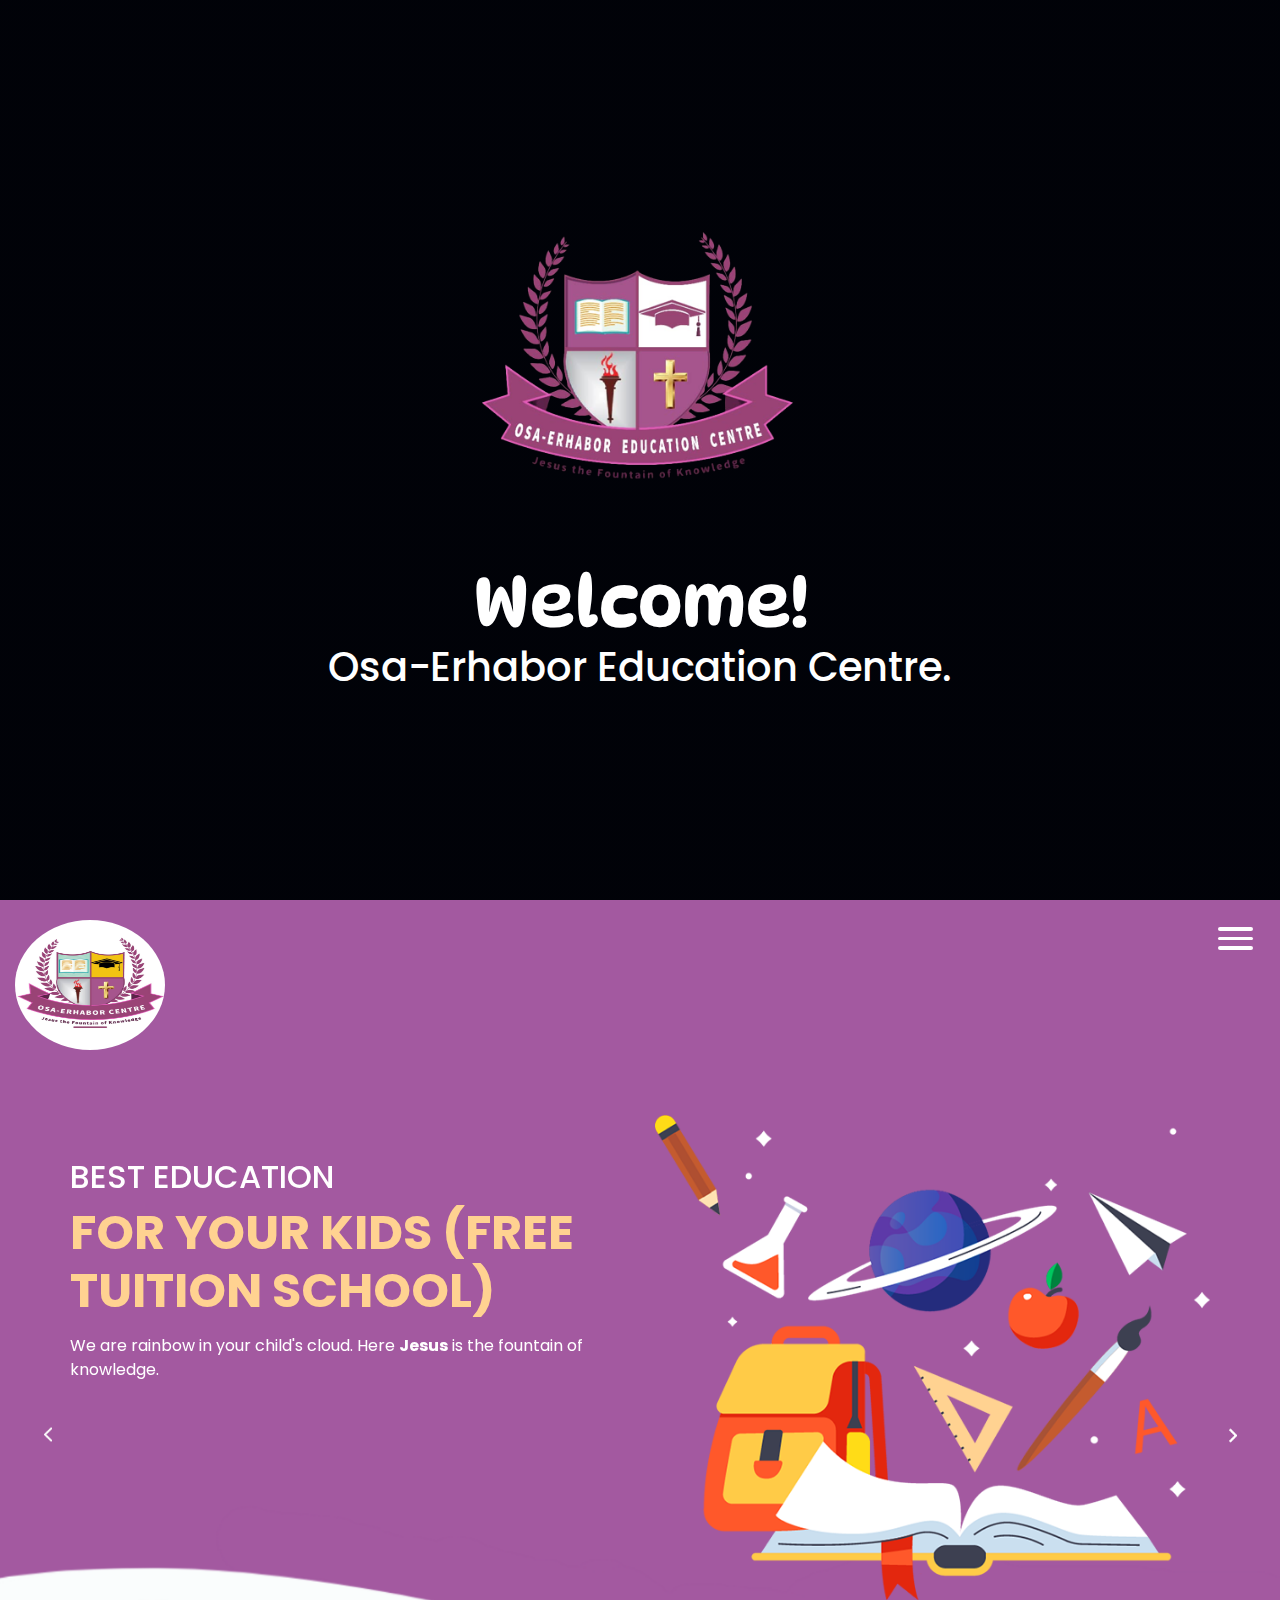
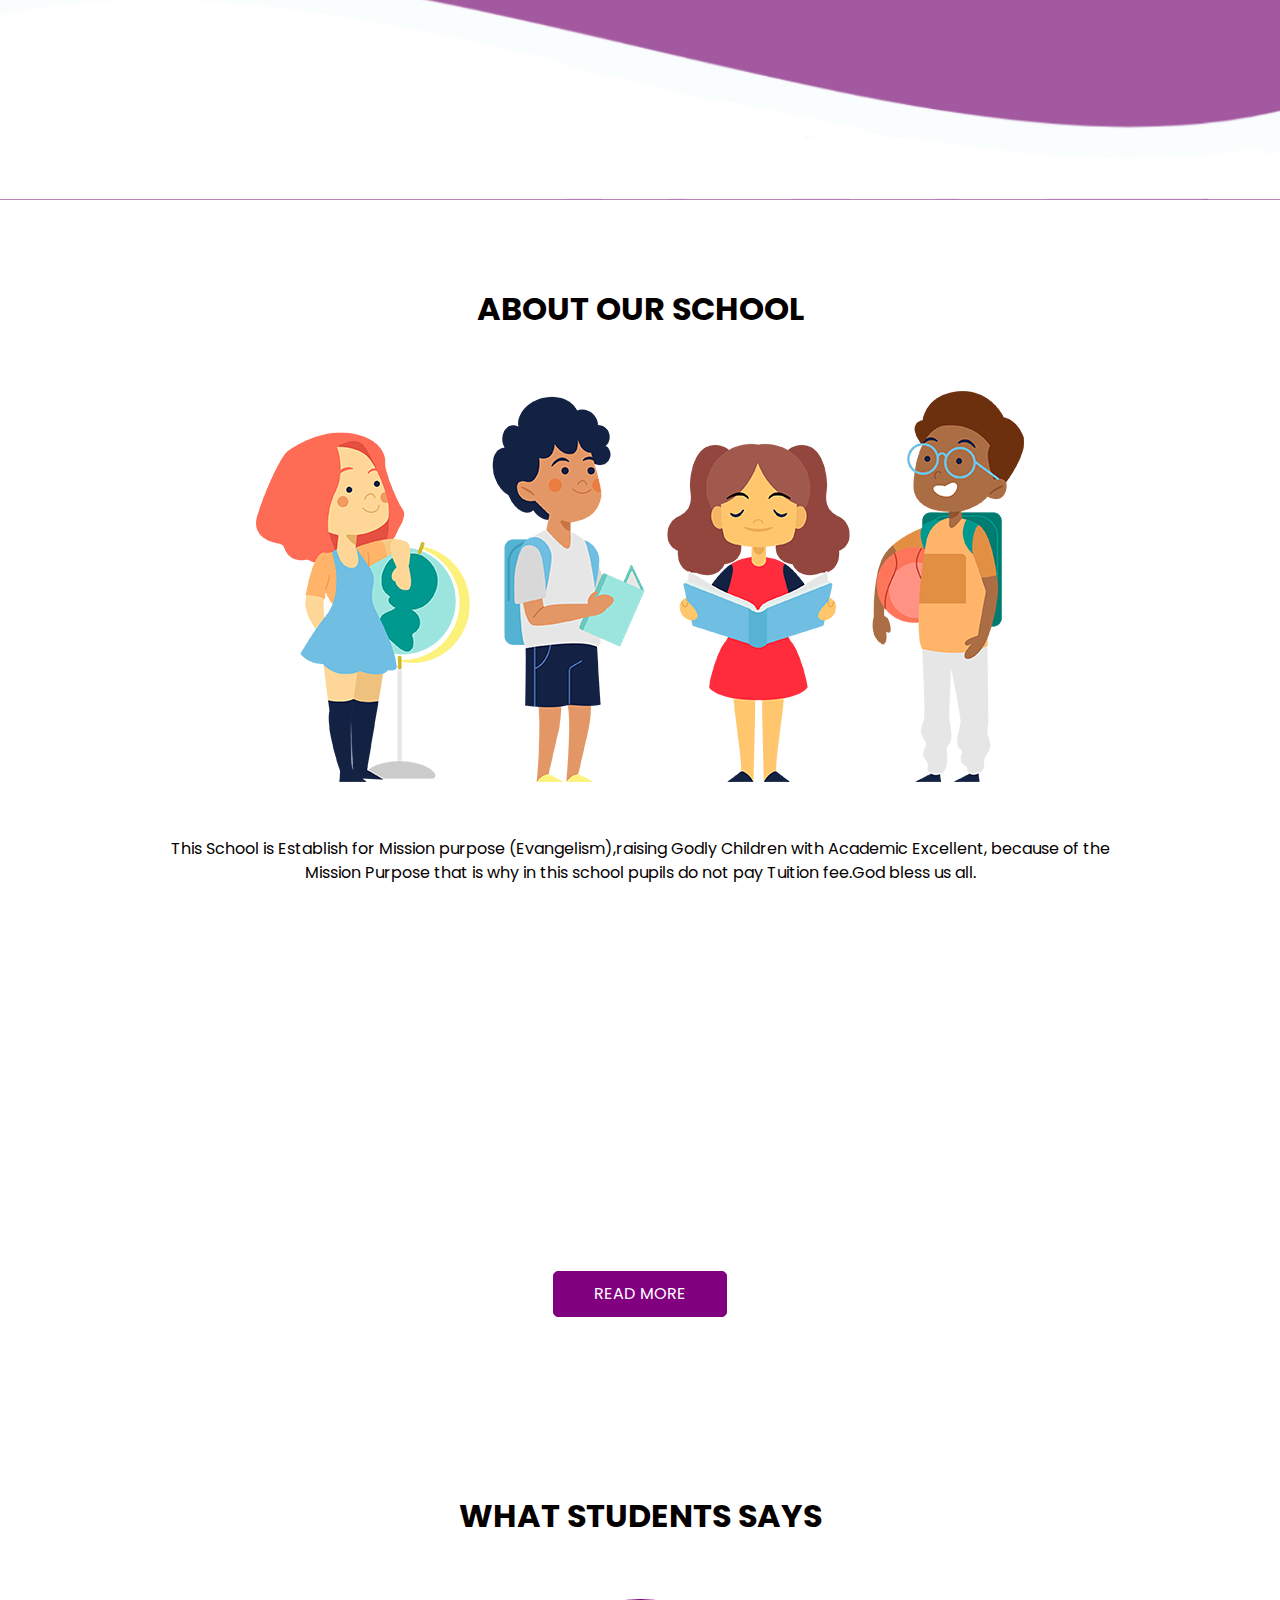
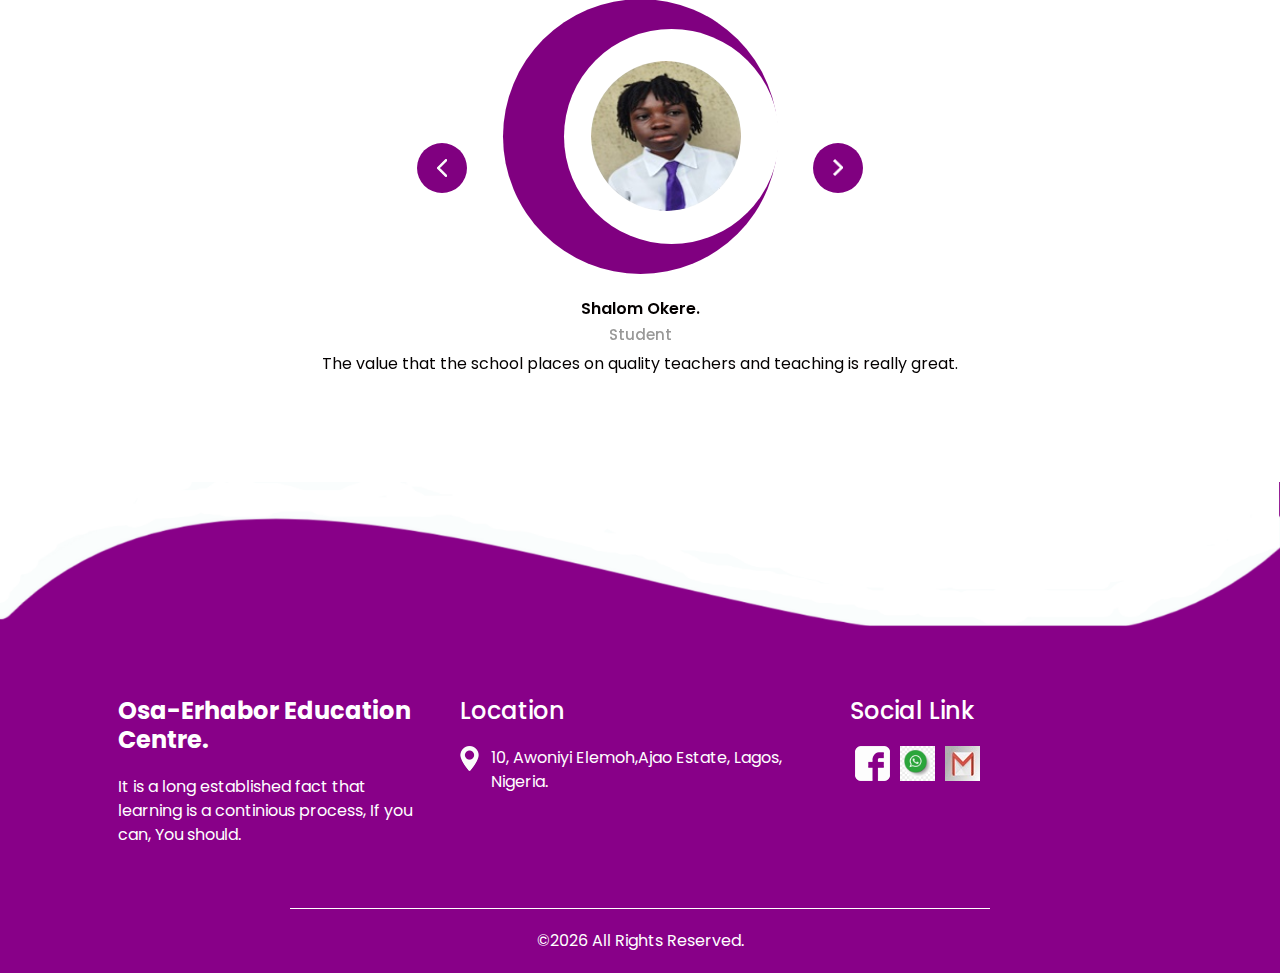
==== commit 5dee9fc5: "added faq section" ====
--- a/index.html
+++ b/index.html
@@ -65,6 +65,7 @@
             <div class="overlay-content">
               <a href="index.html" class="active">Home</a>
               <a href="about.html">About</a>
+              <a href="faq.html">Faq</a>
             </div>
           </div>
       </div>
@@ -220,7 +221,7 @@
               </div>
               <div class="detail-box">
                 <h5>
-                  Micheal
+                  Micheal Ojimba.
                 </h5>
                 <h6>
                   Student
@@ -242,7 +243,7 @@
               </div>
               <div class="detail-box">
                 <h5>
-                  Shalom
+                  Shalom Okere.
                 </h5>
                 <h6>
                   Student
@@ -346,7 +347,7 @@
                 </div>
 
                 <div >
-                  <a href="mailto:osaerhaboreducation@gmail.com">
+                  <a href="mailto:osaerhaboreducationcentre@gmail.com"> 
                     <img src="images/emails.jpg" alt="" class="fb-link"/>
                   </a>
                 </div>
--- a/css/style.css
+++ b/css/style.css
@@ -1,4 +1,4 @@
-@import url('https://fonts.googleapis.com/css2?family=DynaPuff&display=swap');
+@import url('https://fonts.googleapis.com/css2?family=DynaPuff&family=Lora&display=swap');
 body {
   font-family: "Poppins", sans-serif;
   color: #040000;
@@ -816,4 +816,43 @@
   color: white;
 }
 
-/* end footer section*/+/* end footer section*/
+
+/* faq */
+.faq{
+  font-family: 'Lora', serif;
+  line-height: 33px;
+  display: block;
+  padding: 2% 3%;
+}
+
+.faq-h1{
+  color: #1a1a1a;
+  background-color: #e2dfe2;
+  margin-top: 13px;
+  font-size: 19px;
+}
+
+.faq-p{
+  color: #9d9a9e;
+  background-color: #fbf8fb;
+  height: 45px;
+}
+.question{
+  color: purple;
+  font-weight: 700;
+  font-size: 39px;
+  border-left: 5px solid purple;
+  padding-left: 5px;
+}
+
+.answer{
+  color: #9d9a9e;
+  border-left: 5px solid #939193;
+  font-size: 39px;
+  padding-left: 5px;
+}
+
+.faq-questions{
+  border-bottom: 2px solid gray;
+}--- a/css/responsive.css
+++ b/css/responsive.css
@@ -187,6 +187,14 @@
         background-size: 650px 700px;
         background-position: center center ;
       }
+
+      .faq-p{
+       height:70px;
+      }
+
+      .faq-h1{
+        padding-bottom: 15px;
+      }
 }
 
 @media (max-width: 400px) {}
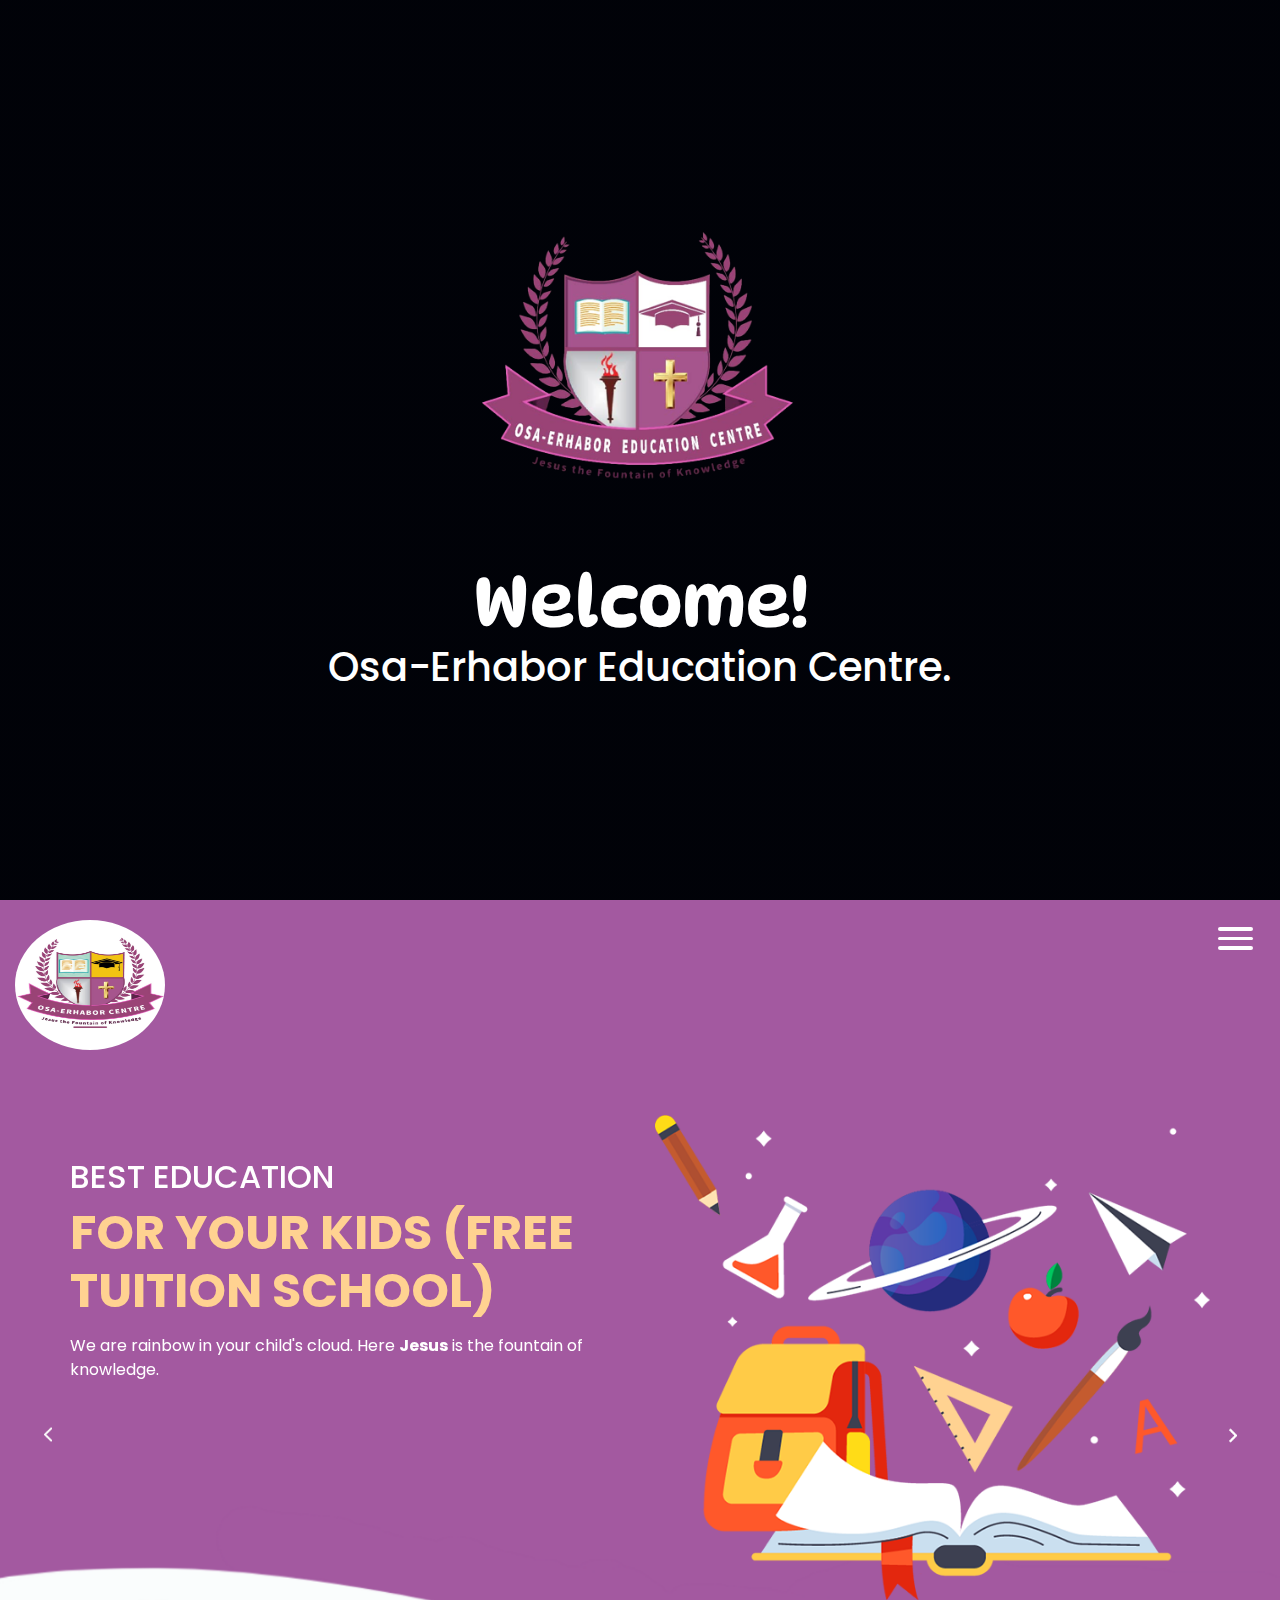
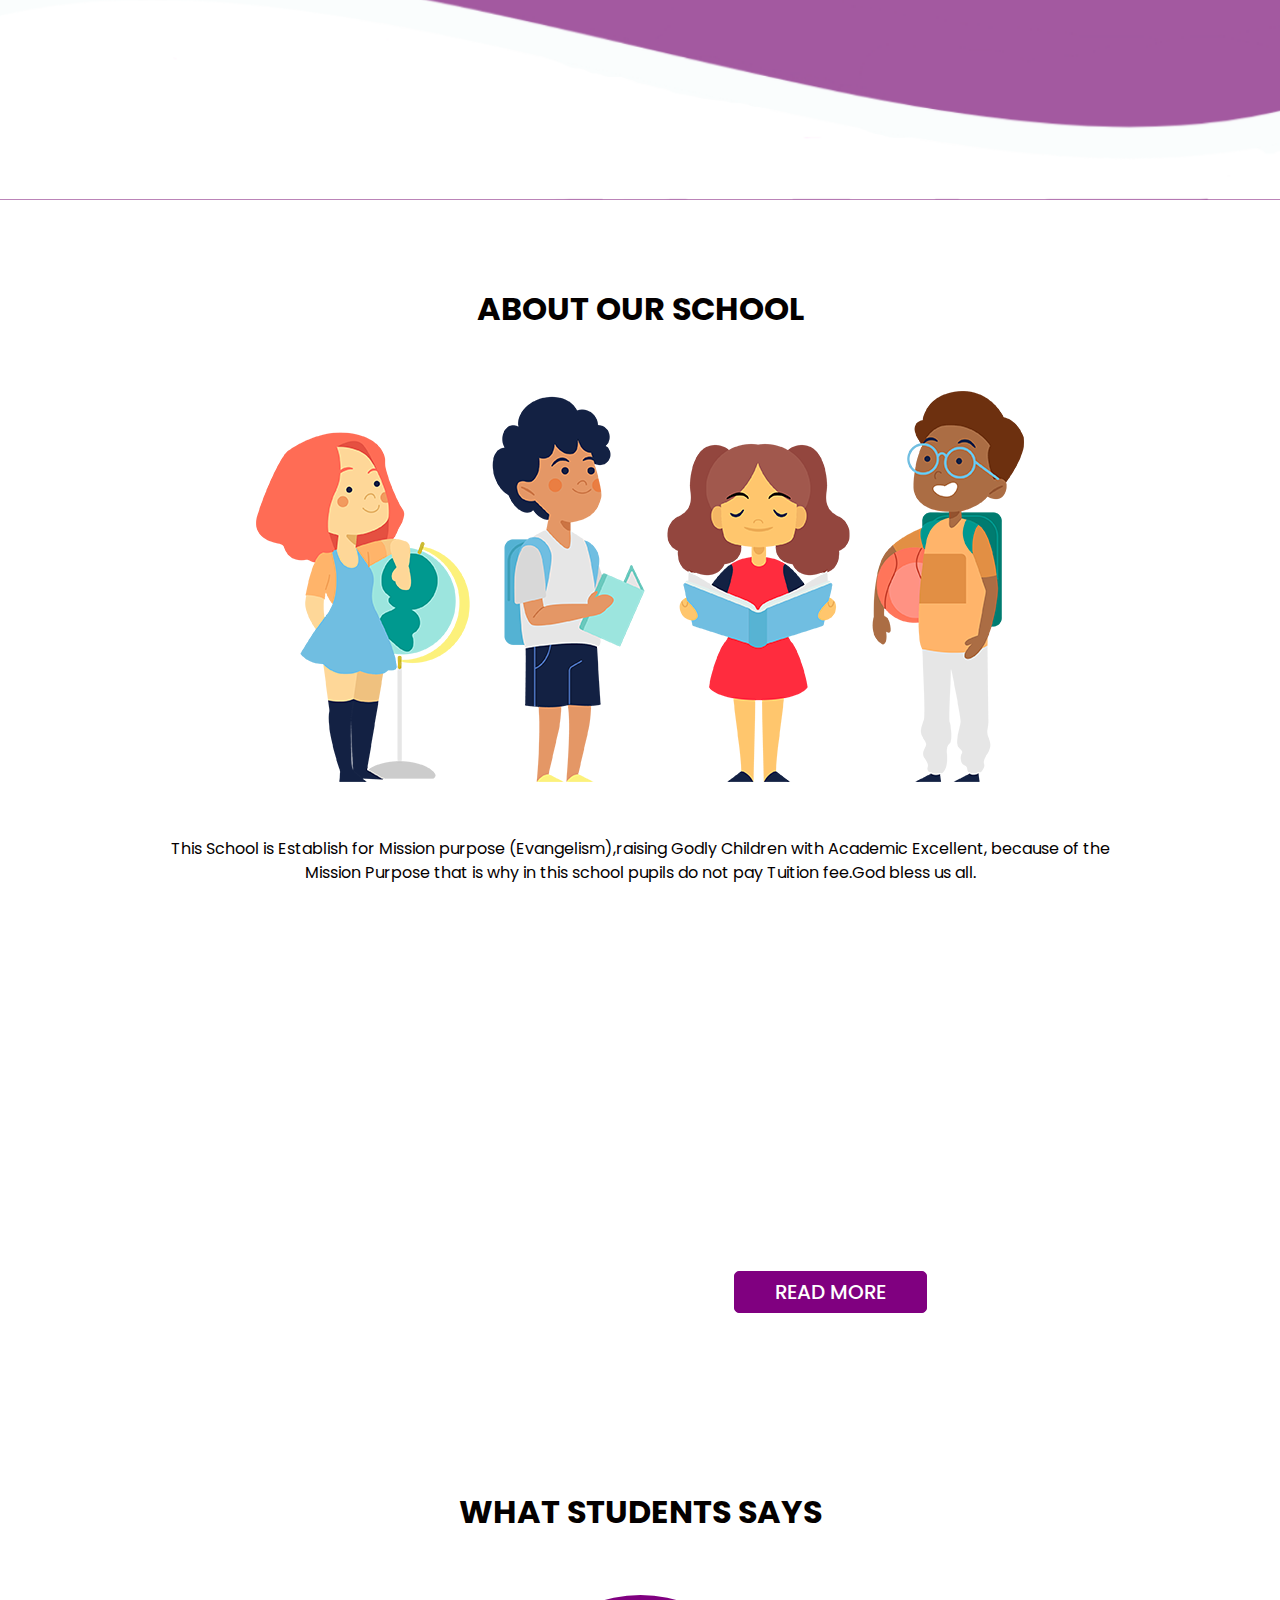
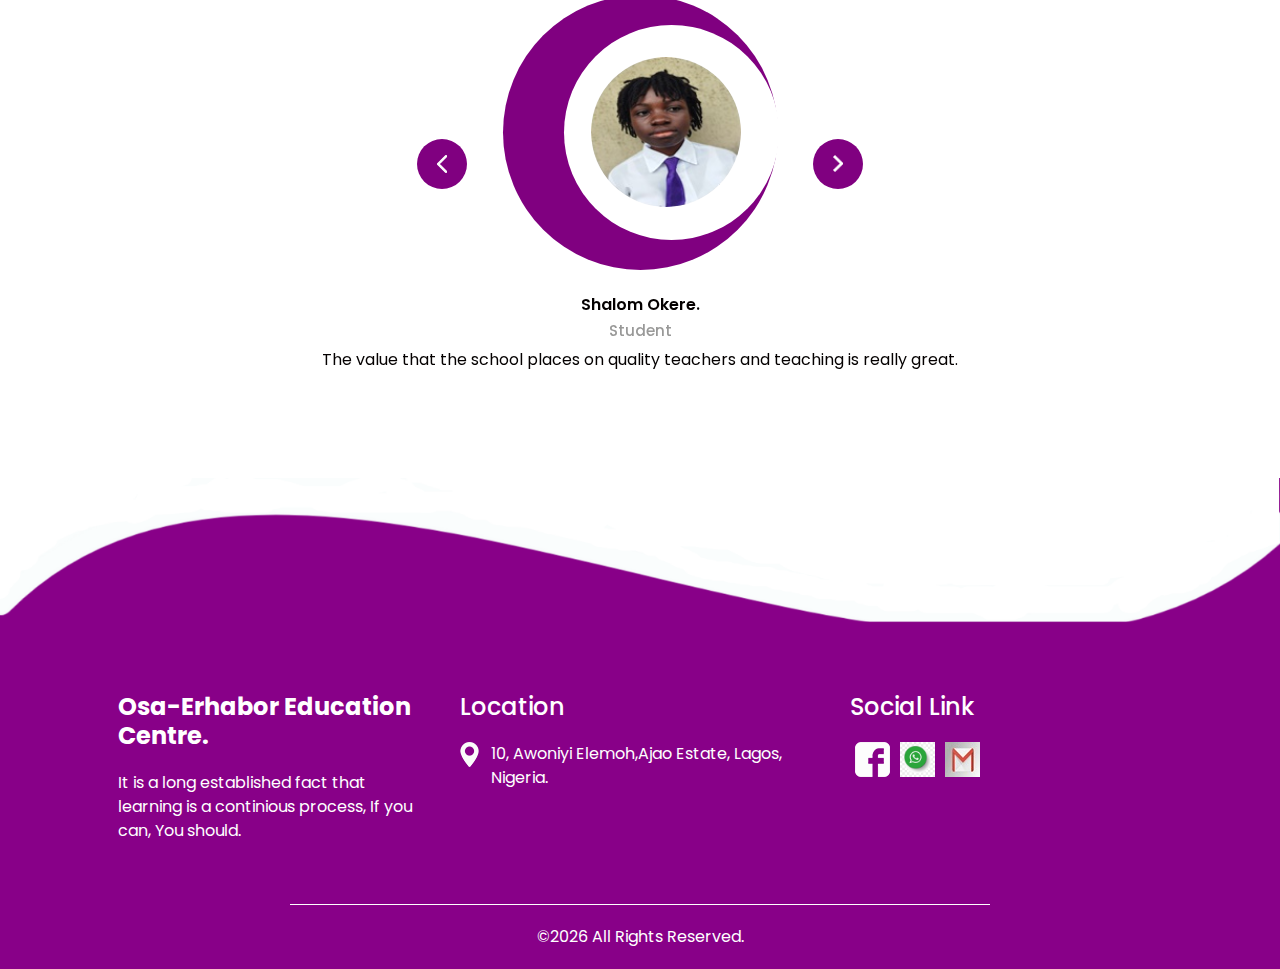
==== commit e4f5642c: "Edited the about section" ====
--- a/index.html
+++ b/index.html
@@ -328,6 +328,16 @@
             </div>
           </div>
 
+          <!-- map section -->
+          <!-- <section class="map_section layout_padding-left">
+            <div class="map_container">
+              <div class="map-responsive">
+                <iframe src="https://www.google.com/maps/dir//10+Awoniyi+Elemo+St,+Ajao+Estate+102214,+Lagos/@6.5501593,3.3287544,17z/data=!4m8!4m7!1m0!1m5!1m1!1s0x103b8e0dc99f800f:0xce7639438386465c!2m2!1d3.3309431!2d6.5501593?hl=en" width="600" height="300" frameborder="0" style="border:0; width: 100%; height:100%" allowfullscreen></iframe>
+              </div>
+            </div>
+          </section> -->
+          <!-- end map section -->
+
           <div class="col-md-6 col-lg-4">
             <div class="info_social">
               <h4>
--- a/css/style.css
+++ b/css/style.css
@@ -1,4 +1,5 @@
 @import url('https://fonts.googleapis.com/css2?family=DynaPuff&family=Lora&display=swap');
+@import url('https://fonts.googleapis.com/css2?family=Open+Sans:ital,wght@0,500;0,700;1,500&display=swap');
 body {
   font-family: "Poppins", sans-serif;
   color: #040000;
@@ -479,6 +480,42 @@
   text-align: center;
 }
 
+.about-info{
+  background-color: purple;
+  height: 450px;
+  font-family: 'Open Sans', sans-serif;
+}
+
+.about-info  p{
+  color: #fff;
+  line-height: 29px;
+  font-weight: 700;
+  font-size: 20px;
+  padding:  15px ;
+  margin-top: 100px;
+  text-align: center;
+}
+
+.about-info .i{
+  margin-top: 50px;
+}
+
+.btn-box a{
+  font-weight: 500;
+  line-height: 20px;
+  font-size: 20px;
+  background-color: #fff;
+  color: purple;
+  padding: 10px;
+  border-radius: 10px;
+  margin-left: 380px;
+  border: 2px solid;
+}
+
+.btn-box a:hover{
+   background-color: transparent;
+}
+
 .about_section .box .img-box {
   margin: 55px 0;
 }
@@ -823,6 +860,10 @@
   font-family: 'Lora', serif;
   line-height: 33px;
   display: block;
+  height: 200px;
+}
+
+#faq{
   padding: 2% 3%;
 }
 
@@ -836,7 +877,6 @@
 .faq-p{
   color: #9d9a9e;
   background-color: #fbf8fb;
-  height: 45px;
 }
 .question{
   color: purple;
@@ -854,5 +894,5 @@
 }
 
 .faq-questions{
-  border-bottom: 2px solid gray;
+  border-bottom: 1px solid gray;
 }--- a/css/responsive.css
+++ b/css/responsive.css
@@ -188,13 +188,23 @@
         background-position: center center ;
       }
 
-      .faq-p{
-       height:70px;
-      }
-
       .faq-h1{
         padding-bottom: 15px;
       }
+
+      .about-info{
+        height: 850px;
+      }
+
+      .btn-box a{
+        margin-left: 130px;
+      }
+
+      .i{
+        margin-bottom: 30px;  
+        padding-left: 70px;
+      }
+
 }
 
 @media (max-width: 400px) {}
